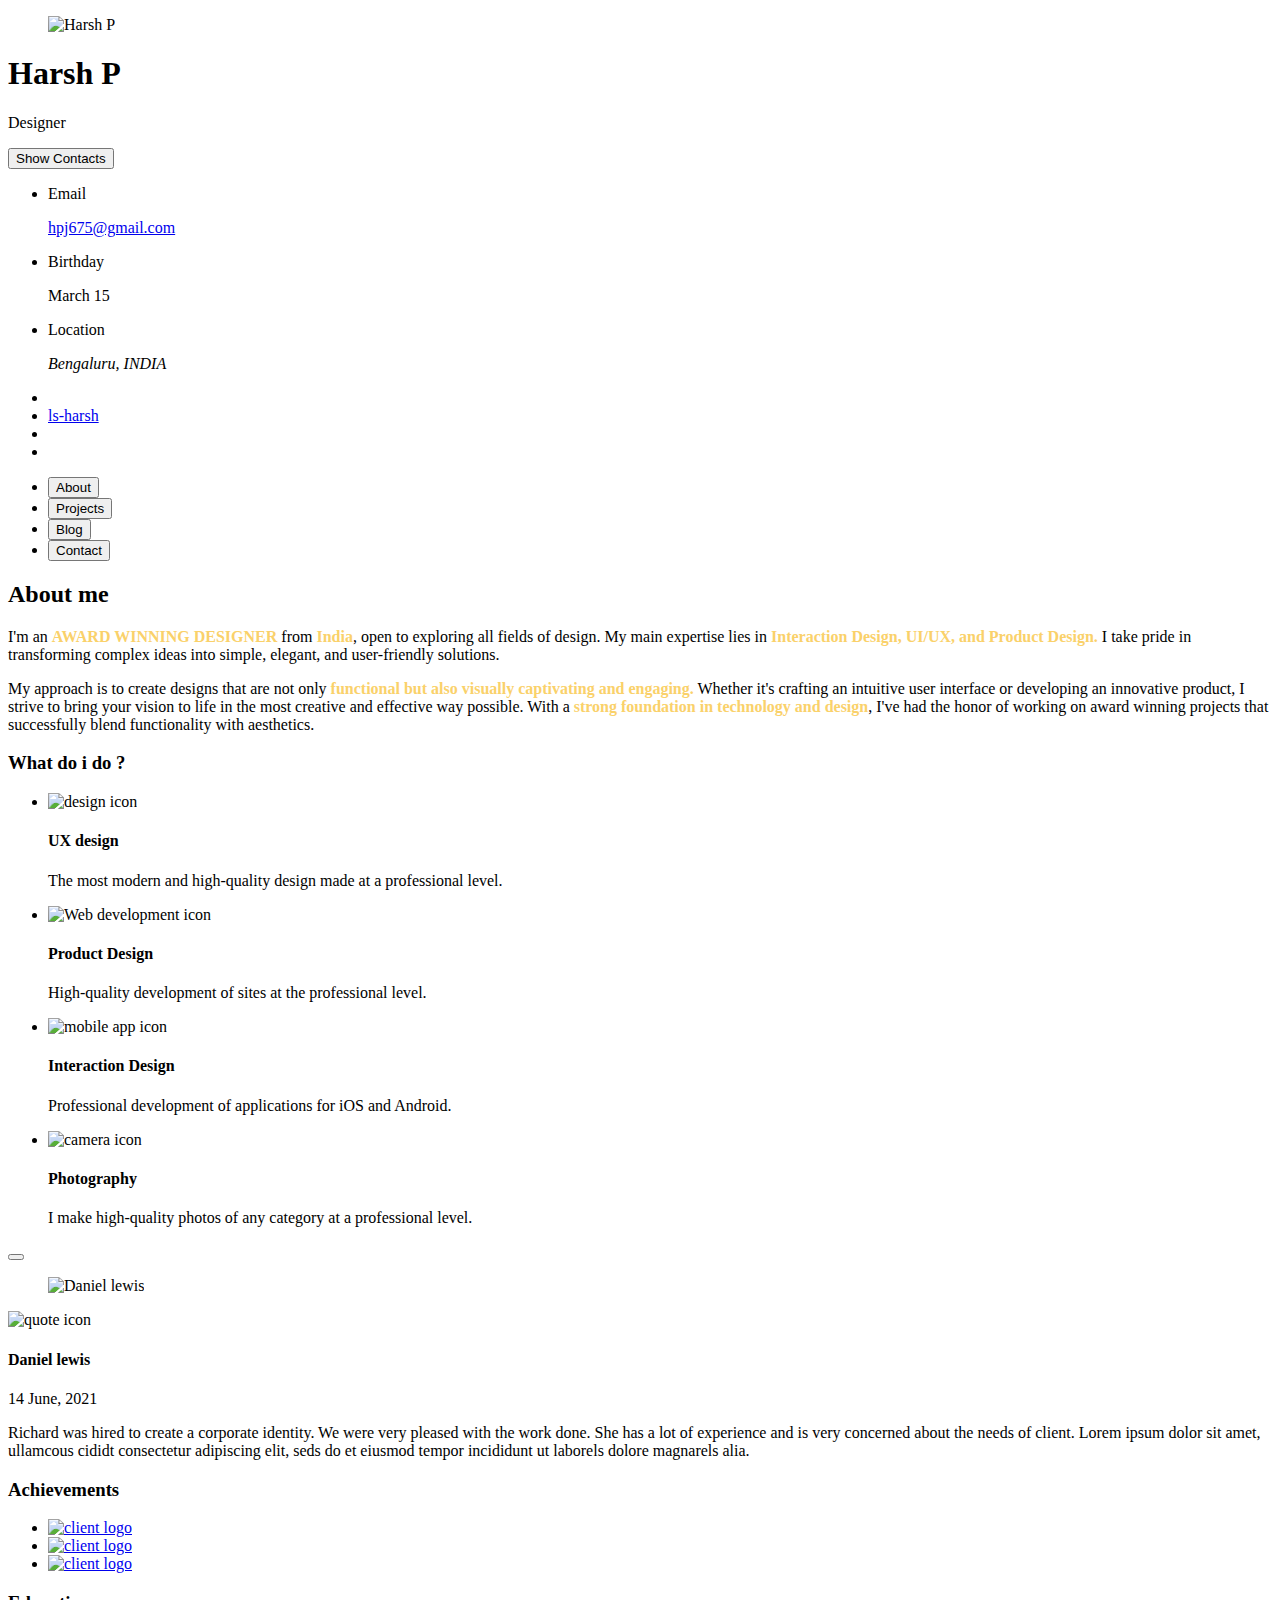
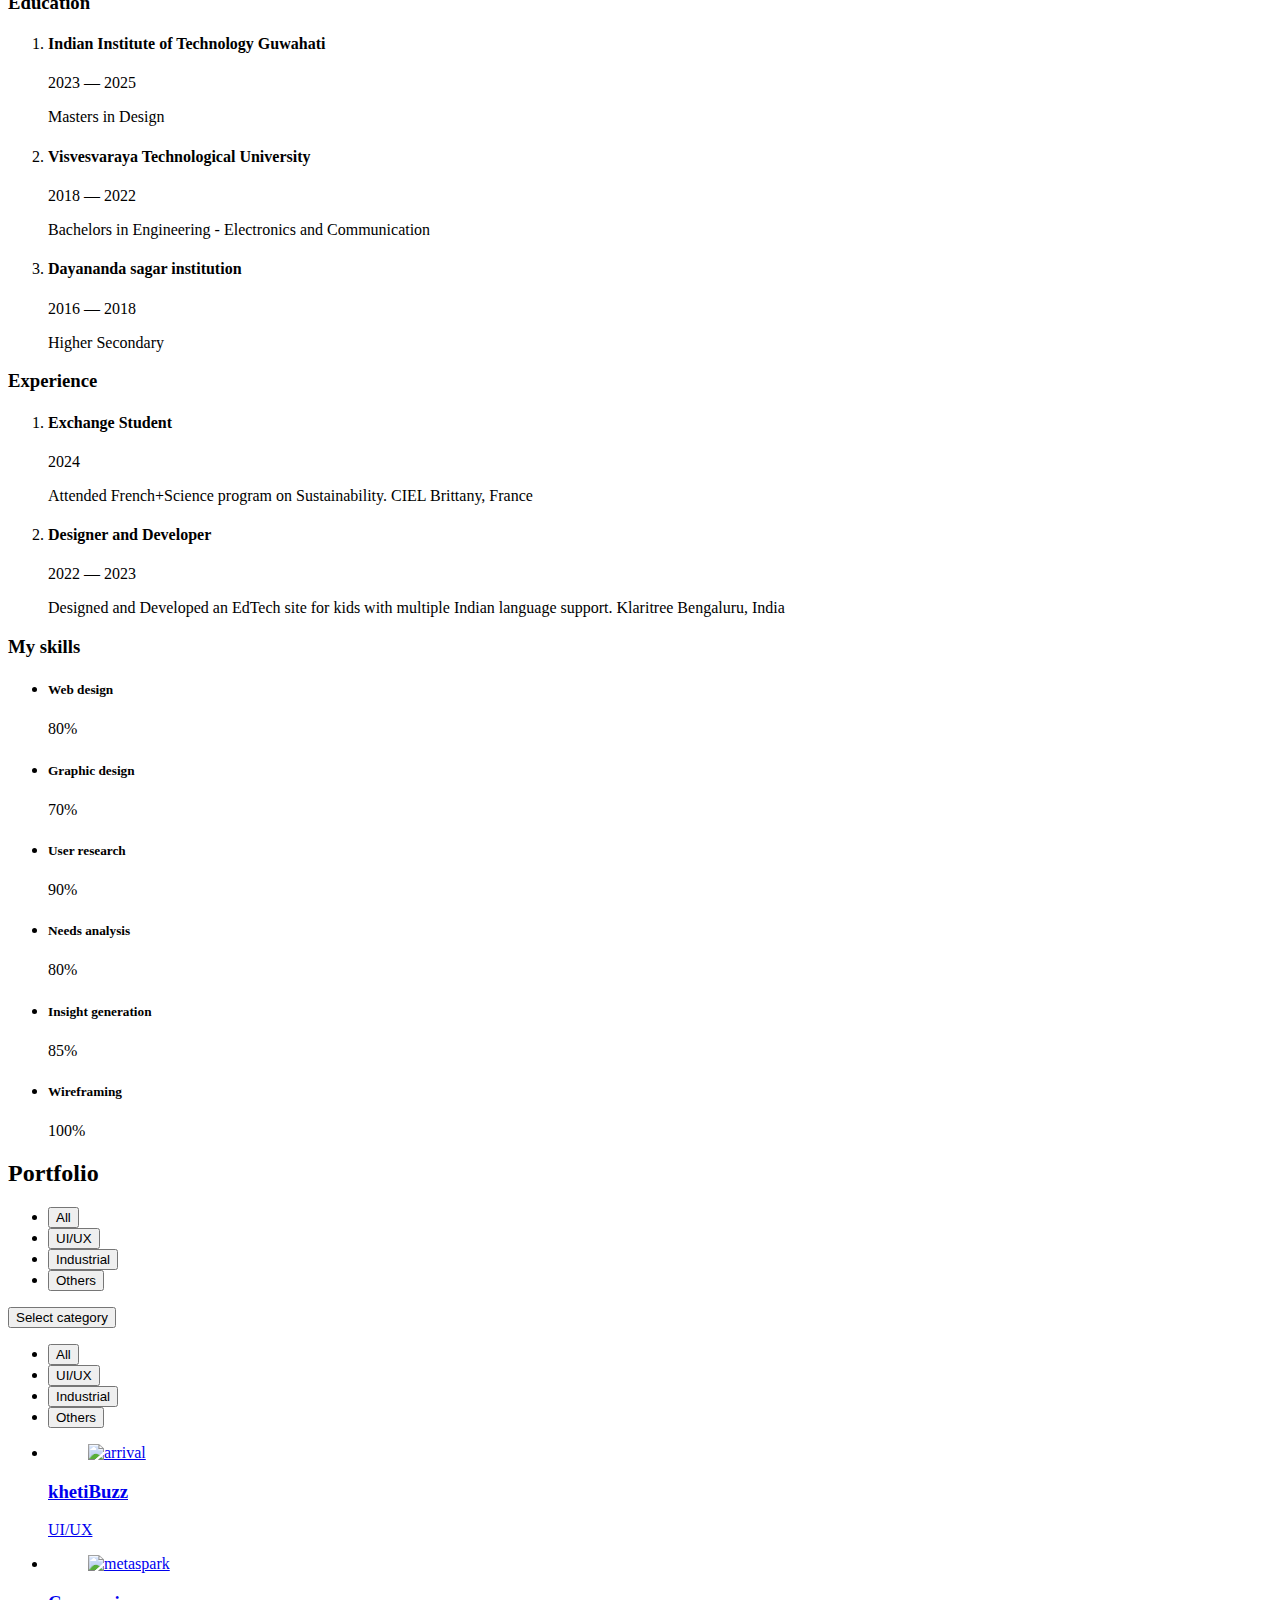
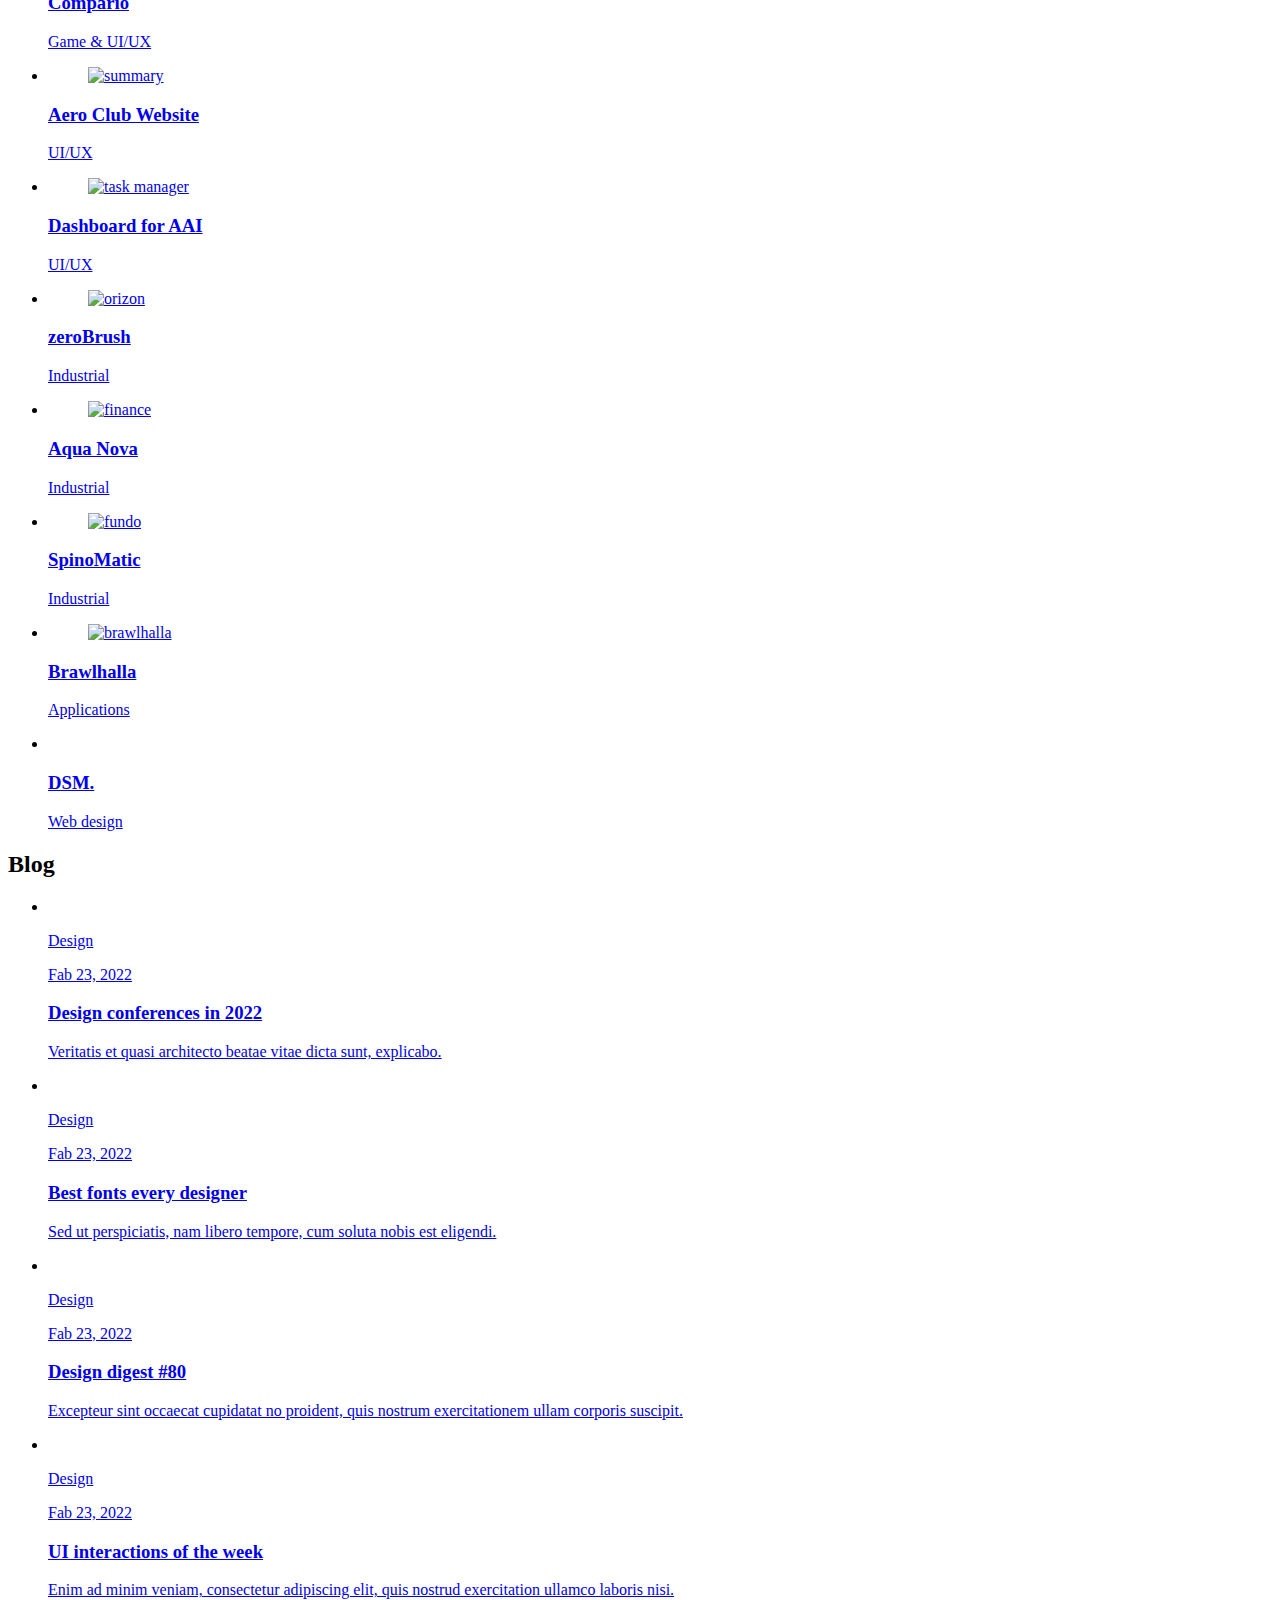
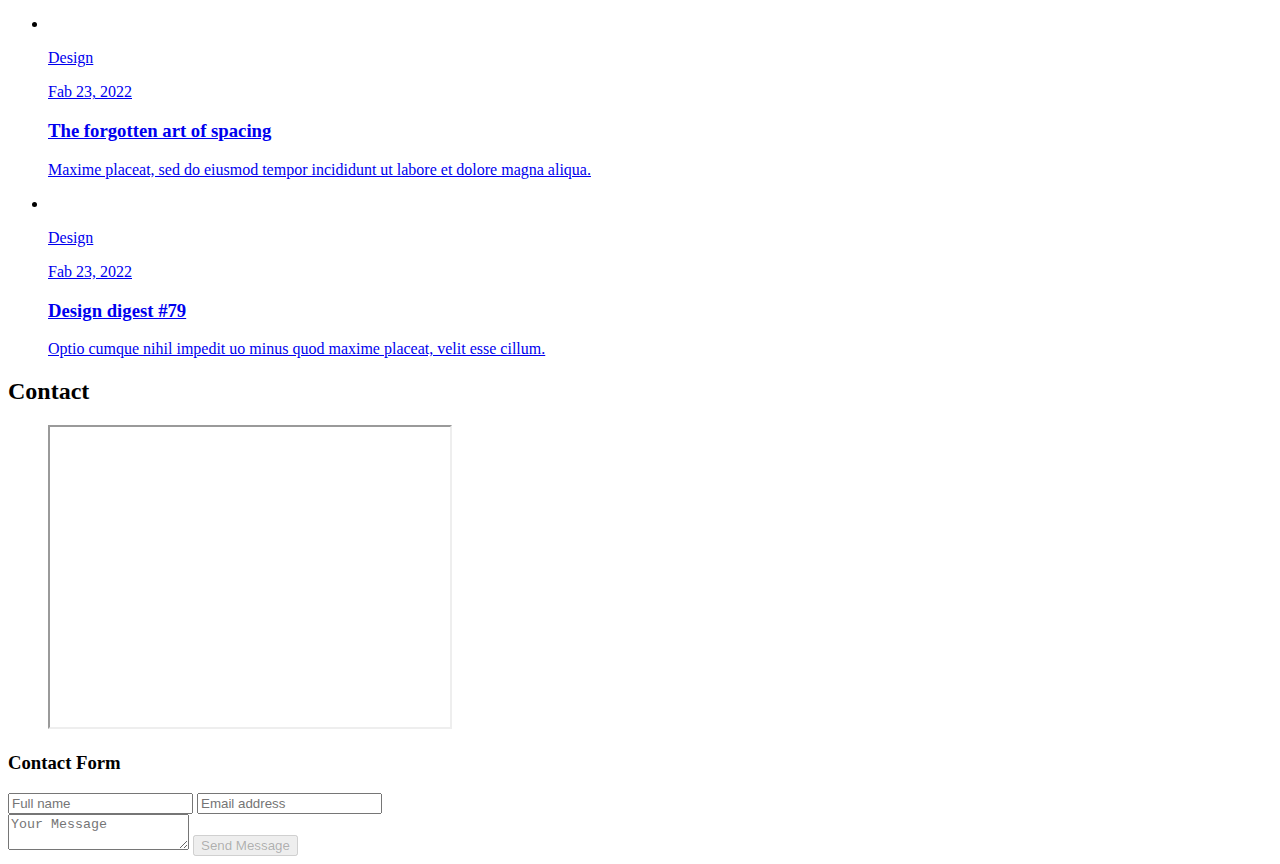
==== index.html @ 13c0cd12 "changes_in_skill" ====
<!DOCTYPE html>
<html lang="en">

<head>
  <meta charset="UTF-8">
  <meta http-equiv="X-UA-Compatible" content="IE=edge">
  <meta name="viewport" content="width=device-width, initial-scale=1.0">
  <title>Harsh's Portfolio</title>

  <!--
    - favicon
  -->
  <link rel="shortcut icon" href="/assets/images/logo.svg" type="image/x-icon">

  <!--
    - custom css link
  -->
  <link rel="stylesheet" href="./assets/css/style.css">

  <!--
    - google font link
  -->
  <link rel="preconnect" href="https://fonts.googleapis.com">
  <link rel="preconnect" href="https://fonts.gstatic.com" crossorigin>
  <link href="https://fonts.googleapis.com/css2?family=Poppins:wght@300;400;500;600&display=swap" rel="stylesheet">
</head>

<body>

  <!--
    - #MAIN
  -->

  <main>

    <!--
      - #SIDEBAR
    -->

    <aside class="sidebar" data-sidebar>

      <div class="sidebar-info">

        <figure class="avatar-box">
          <img src="./assets/images/profile.jpg" alt="Harsh P" width="80">
        </figure>

        <div class="info-content">
          <h1 class="name" title="Harsh P">Harsh P</h1>

          <p class="title">Designer</p>
        </div>

        <button class="info_more-btn" data-sidebar-btn>
          <span>Show Contacts</span>

          <ion-icon name="chevron-down"></ion-icon>
        </button>

      </div>

      <div class="sidebar-info_more">

        <div class="separator"></div>

        <ul class="contacts-list">

          <li class="contact-item">

            <div class="icon-box">
              <ion-icon name="mail-outline"></ion-icon>
            </div>

            <div class="contact-info">
              <p class="contact-title">Email</p>

              <a href="mailto:hpj675@gmail.com" class="contact-link">hpj675@gmail.com</a>
            </div>

          </li>

          <!-- <li class="contact-item">

            <div class="icon-box">
              <ion-icon name="phone-portrait-outline"></ion-icon>
            </div>

            <div class="contact-info">
              <p class="contact-title">Phone</p>

              <a href="tel:+919876543210" class="contact-link">+91 9876543210</a>
            </div>

          </li> -->

          <li class="contact-item">

            <div class="icon-box">
              <ion-icon name="calendar-outline"></ion-icon>
            </div>

            <div class="contact-info">
              <p class="contact-title">Birthday</p>

              <time datetime="03-15">March 15</time>
            </div>

          </li>

          <li class="contact-item">

            <div class="icon-box">
              <ion-icon name="location-outline"></ion-icon>
            </div>

            <div class="contact-info">
              <p class="contact-title">Location</p>

              <address>Bengaluru, INDIA</address>
            </div>

          </li>

        </ul>

        <div class="separator"></div>

        <ul class="social-list">
          
          <li class="social-item">
            <a href="https://www.instagram.com/harsh_chopdaa/" class="social-link">
              <ion-icon name="logo-instagram"></ion-icon>
            </a>
          </li>
          
          <li class="social-item">
            <a href="https://www.behance.net/ls-harsh" class="social-link">
              <ion-icon name="logo-behance">ls-harsh</ion-icon>
            </a>
          </li>

          <li class="social-item">
            <a href="https://www.github.com/dznbrewz" class="social-link">
              <ion-icon name="logo-github"></ion-icon>
            </a>
          </li>

          <li class="social-item">
            <a href="https://in.linkedin.com/in/ls-harsh" class="social-link">
              <ion-icon name="logo-linkedin"></ion-icon>
            </a>
          </li>


        </ul>

      </div>

    </aside>





    <!--
      - #main-content
    -->

    <div class="main-content">

      <!--
        - #NAVBAR
      -->

      <nav class="navbar">

        <ul class="navbar-list">

          <li class="navbar-item">
            <button class="navbar-link" data-nav-link>About</button>
          </li>

          <li class="navbar-item">
            <button class="navbar-link   active" data-nav-link>Projects</button>
          </li>

          <li class="navbar-item">
            <button class="navbar-link" data-nav-link>Blog</button>
          </li>

          <li class="navbar-item">
            <button class="navbar-link" data-nav-link>Contact</button>
          </li>

        </ul>

      </nav>





      <!--
        - #ABOUT
      -->

      <article class="about" data-page="about">

        <header>
          <h2 class="h2 article-title">About me</h2>
        </header>

        <section class="about-text">
          <p>
            I'm an <b style="color: #FAD16A;">AWARD WINNING DESIGNER</b> from <b style="color: #FAD16A;">India</b>, open to exploring all fields of design. 
            My main expertise lies in <b style="color: #FAD16A;"> Interaction Design, UI/UX, and Product Design.</b> 
            I take pride in transforming complex ideas into simple, elegant, and user-friendly solutions.
          </p>

          <p>
            My approach is to create designs that are not only <b style="color: #FAD16A;">functional but also visually captivating and engaging.</b>
            Whether it's crafting an intuitive user interface or developing an innovative product, 
            I strive to bring your vision to life in the most creative and effective way possible. 
            With a <b style="color: #FAD16A;">strong foundation in technology and design</b>, I've had the honor of working on award winning projects that successfully blend functionality with aesthetics.
          </p>
        </section>


        <!--
          - service
        -->

        <section class="service">

          <h3 class="h3 service-title">What do i do ?</h3>

          <ul class="service-list">

            <li class="service-item">

              <div class="service-icon-box">
                <img src="./assets/images/icon-design.svg
                " alt="design icon" width="40">
              </div>

              <div class="service-content-box">
                <h4 class="h4 service-item-title">UX design</h4>

                <p class="service-item-text">
                  The most modern and high-quality design made at a professional level.
                </p>
              </div>

            </li>

            <li class="service-item">

              <div class="service-icon-box">
                <img src="./assets/images/icon-dev.svg" alt="Web development icon" width="40">
              </div>

              <div class="service-content-box">
                <h4 class="h4 service-item-title">Product Design</h4>

                <p class="service-item-text">
                  High-quality development of sites at the professional level.
                </p>
              </div>

            </li>

            <li class="service-item">

              <div class="service-icon-box">
                <img src="./assets/images/icon-app.svg" alt="mobile app icon" width="40">
              </div>

              <div class="service-content-box">
                <h4 class="h4 service-item-title">Interaction Design</h4>

                <p class="service-item-text">
                  Professional development of applications for iOS and Android.
                </p>
              </div>

            </li>

            <li class="service-item">

              <div class="service-icon-box">
                <img src="./assets/images/icon-photo.svg" alt="camera icon" width="40">
              </div>

              <div class="service-content-box">
                <h4 class="h4 service-item-title">Photography</h4>

                <p class="service-item-text">
                  I make high-quality photos of any category at a professional level.
                </p>
              </div>

            </li>

          </ul>

        </section>


        <!--
          - testimonials modal
        -->

        <div class="modal-container" data-modal-container>

          <div class="overlay" data-overlay></div>

          <section class="testimonials-modal">

            <button class="modal-close-btn" data-modal-close-btn>
              <ion-icon name="close-outline"></ion-icon>
            </button>

            <div class="modal-img-wrapper">
              <figure class="modal-avatar-box">
                <img src="./assets/images/avatar-1.png" alt="Daniel lewis" width="80" data-modal-img>
              </figure>

              <img src="./assets/images/icon-quote.svg" alt="quote icon">
            </div>

            <div class="modal-content">

              <h4 class="h3 modal-title" data-modal-title>Daniel lewis</h4>

              <time datetime="2021-06-14">14 June, 2021</time>

              <div data-modal-text>
                <p>
                  Richard was hired to create a corporate identity. We were very pleased with the work done. She has a
                  lot of experience
                  and is very concerned about the needs of client. Lorem ipsum dolor sit amet, ullamcous cididt
                  consectetur adipiscing
                  elit, seds do et eiusmod tempor incididunt ut laborels dolore magnarels alia.
                </p>
              </div>

            </div>

          </section>

        </div>


        <!--
          - clients
        -->

        <section class="clients">

          <h3 class="h3 clients-title">Achievements</h3>

          <ul class="clients-list has-scrollbar">

            <li class="clients-item">
              <a href="https://ifdesign.com/en/if-design-student-award">
                <img src="./assets/images/if_award.png" alt="client logo">
              </a>
            </li>

            <li class="clients-item">
              <a href="https://www.jamesdysonaward.org/en-in/past-winners/">
                <img src="./assets/images/jda_award.png" alt="client logo">
              </a>
            </li>

            <li class="clients-item">
              <a href="https://www.sih.gov.in/">
                <img src="./assets/images/sih_2020.png" alt="client logo">
              </a>
            </li>

            <!-- <li class="clients-item">
              <a href="#">
                <img src="./assets/images/logo-4-color.png" alt="client logo">
              </a>
            </li>

            <li class="clients-item">
              <a href="#">
                <img src="./assets/images/logo-5-color.png" alt="client logo">
              </a>
            </li>

            <li class="clients-item">
              <a href="#">
                <img src="./assets/images/logo-6-color.png" alt="client logo">
              </a> -->
            </li>

          </ul>

          <section class="timeline">

            <div class="title-wrapper">
              <div class="icon-box">
                <ion-icon name="book-outline"></ion-icon>
              </div>
  
              <h3 class="h3">Education</h3>
            </div>
  
            <ol class="timeline-list">
  
              <li class="timeline-item">
  
                <h4 class="h4 timeline-item-title">Indian Institute of Technology Guwahati</h4>
  
                <span>2023 — 2025</span>
                
                <p class="timeline-text">
                  Masters in Design
                </p>
  
              </li>
  
              <li class="timeline-item">
  
                <h4 class="h4 timeline-item-title">Visvesvaraya Technological University</h4>
  
                <span>2018 — 2022</span>
  
                <p class="timeline-text">
                  Bachelors in Engineering - Electronics and Communication
                </p>
  
              </li>
  
              <li class="timeline-item">
  
                <h4 class="h4 timeline-item-title">Dayananda sagar institution</h4>
  
                <span>2016 — 2018</span>
  
                <p class="timeline-text">
                  Higher Secondary 
                </p>
  
              </li>
  
            </ol>
  
          </section>
  
          <section class="timeline">
  
            <div class="title-wrapper">
              <div class="icon-box">
                <ion-icon name="book-outline"></ion-icon>
              </div>
  
              <h3 class="h3">Experience</h3>
            </div>
  
            <ol class="timeline-list">
  
              <li class="timeline-item">
  
                <h4 class="h4 timeline-item-title">Exchange Student</h4>
  
                <span>2024</span>
  
                <p class="timeline-text">
                  Attended French+Science program on Sustainability. <span>CIEL Brittany, France </span>
                </p>
  
              </li>
  
              <li class="timeline-item">
  
                <h4 class="h4 timeline-item-title">Designer and Developer</h4>
  
                <span>2022 — 2023</span>
  
                <p class="timeline-text">
                  Designed and Developed an EdTech site for kids with multiple Indian language support.
                  <span>Klaritree Bengaluru, India</span>
                </p>
  
              </li>
  
              <!-- <li class="timeline-item">
  
                <h4 class="h4 timeline-item-title">Web designer</h4>
  
                <span>2010 — 2013</span>
  
                <p class="timeline-text">
                  Nemo enims ipsam voluptatem, blanditiis praesentium voluptum delenit atque corrupti, quos dolores et
                  quas molestias
                  exceptur.
                </p>
  
              </li> -->
  
            </ol>
  
          </section>
  
          <section class="skill">
  
            <h3 class="h3 skills-title">My skills</h3>
  
            <ul class="skills-list content-card">
  
              <li class="skills-item">
  
                <div class="title-wrapper">
                  <h5 class="h5">Web design</h5>
                  <data value="80">80%</data>
                </div>
  
                <div class="skill-progress-bg">
                  <div class="skill-progress-fill" style="width: 80%;"></div>
                </div>
  
              </li>
  
              <li class="skills-item">
  
                <div class="title-wrapper">
                  <h5 class="h5">Graphic design</h5>
                  <data value="70">70%</data>
                </div>
  
                <div class="skill-progress-bg">
                  <div class="skill-progress-fill" style="width: 70%;"></div>
                </div>
  
              </li>
  
              <li class="skills-item">
  
                <div class="title-wrapper">
                  <h5 class="h5">User research</h5>
                  <data value="90">90%</data>
                </div>
  
                <div class="skill-progress-bg">
                  <div class="skill-progress-fill" style="width: 90%;"></div>
                </div>
  
              </li>
  
              <li class="skills-item">
  
                <div class="title-wrapper">
                  <h5 class="h5">Needs analysis</h5>
                  <data value="50">80%</data>
                </div>
  
                <div class="skill-progress-bg">
                  <div class="skill-progress-fill" style="width: 80%;"></div>
                </div>
  
              </li>
              
              <li class="skills-item">
  
                <div class="title-wrapper">
                  <h5 class="h5">Insight generation</h5>
                  <data value="50">85%</data>
                </div>
  
                <div class="skill-progress-bg">
                  <div class="skill-progress-fill" style="width: 85%;"></div>
                </div>
  
              </li>

              <li class="skills-item">
  
                <div class="title-wrapper">
                  <h5 class="h5">Wireframing</h5>
                  <data value="50">100%</data>
                </div>
  
                <div class="skill-progress-bg">
                  <div class="skill-progress-fill" style="width: 100%;"></div>
                </div>
  
              </li>

            </ul>
  
          </section>

        </section>

      </article>

      <!--
        - #PORTFOLIO
      -->

      <article class="projects   active" data-page="projects">

        <header>
          <h2 class="h2 article-title">Portfolio</h2>
        </header>

        <section class="projects">

          <ul class="filter-list">

            <li class="filter-item">
              <button class="active" data-filter-btn>All</button>
            </li>

            <li class="filter-item">
              <button data-filter-btn>UI/UX</button>
            </li>

            <li class="filter-item">
              <button data-filter-btn>Industrial</button>
            </li>

            <li class="filter-item">
              <button data-filter-btn>Others</button>
            </li>

          </ul>

          <div class="filter-select-box">

            <button class="filter-select" data-select>

              <div class="select-value" data-selecct-value>Select category</div>

              <div class="select-icon">
                <ion-icon name="chevron-down"></ion-icon>
              </div>

            </button>

            <ul class="select-list">

              <li class="select-item">
                <button data-select-item>All</button>
              </li>

              <li class="select-item">
                <button data-select-item>UI/UX</button>
              </li>

              <li class="select-item">
                <button data-select-item>Industrial</button>
              </li>

              <li class="select-item">
                <button data-select-item>Others</button>
              </li>

            </ul>

          </div>

          <ul class="project-list">

            <li class="project-item  active" data-filter-item data-category="ui/ux">
              <a href="./kheti.html">

                <figure class="project-img">
                  <div class="project-item-icon-box">
                    <ion-icon name="eye-outline"></ion-icon>
                  </div>

                  <img src="./assets/images/project-9.png" alt="arrival" loading="lazy">
                </figure>

                <h3 class="project-title">khetiBuzz</h3>

                <p class="project-category">UI/UX</p>

              </a>
            </li>

            <li class="project-item  active" data-filter-item data-category="ui/ux">
              <a href="#">

                <figure class="project-img">
                  <div class="project-item-icon-box">
                    <ion-icon name="eye-outline"></ion-icon>
                  </div>

                  <img src="./assets/images/project-6.png" alt="metaspark" loading="lazy">
                </figure>

                <h3 class="project-title">Compario</h3>

                <p class="project-category">Game & UI/UX</p>

              </a>
            </li>

            <li class="project-item  active" data-filter-item data-category="ui/ux">
              <a href="./aero.html">

                <figure class="project-img">
                  <div class="project-item-icon-box">
                    <ion-icon name="eye-outline"></ion-icon>
                  </div>

                  <img src="./assets/images/project-7.png" alt="summary" loading="lazy">
                </figure>

                <h3 class="project-title">Aero Club Website</h3>

                <p class="project-category">UI/UX</p>

              </a>
            </li>

            <li class="project-item  active" data-filter-item data-category="ui/ux">
              <a href="./aai.html">

                <figure class="project-img">
                  <div class="project-item-icon-box">
                    <ion-icon name="eye-outline"></ion-icon>
                  </div>

                  <img src="./assets/images/project-8.jpg" alt="task manager" loading="lazy">
                </figure>

                <h3 class="project-title">Dashboard for AAI</h3>

                <p class="project-category">UI/UX</p>

              </a>
            </li>
            
            <li class="project-item  active" data-filter-item data-category="industrial">
              <a href="./project.html" target="_blank">

                <figure class="project-img">
                  <div class="project-item-icon-box">
                    <ion-icon name="eye-outline"></ion-icon>
                  </div>

                  <img src="./assets/images/project-2.png" alt="orizon" loading="lazy">
                </figure>

                <h3 class="project-title">zeroBrush</h3>

                <p class="project-category">Industrial</p>

              </a>
            </li> 
            
            <li class="project-item  active" data-filter-item data-category="industrial">
              <a href="./aqua.html" target="_blank">

                <figure class="project-img">
                  <div class="project-item-icon-box">
                    <ion-icon name="eye-outline"></ion-icon>
                  </div>

                  <img src="./assets/images/aqua_tn.png" alt="finance" loading="lazy">
                </figure>

                <h3 class="project-title">Aqua Nova</h3>

                <p class="project-category">Industrial</p>

              </a>
            </li>

            <li class="project-item  active" data-filter-item data-category="industrial">
              <a href="./project2.html">

                <figure class="project-img">
                  <div class="project-item-icon-box">
                    <ion-icon name="eye-outline"></ion-icon>
                  </div>

                  <img src="./assets/images/project-3.jpg" alt="fundo" loading="lazy">
                </figure>

                <h3 class="project-title">SpinoMatic</h3>

                <p class="project-category">Industrial</p>

              </a>
            </li>

            <li class="project-item  active" data-filter-item data-category="industrial">
              <a href="#">

                <figure class="project-img">
                  <div class="project-item-icon-box">
                    <ion-icon name="eye-outline"></ion-icon>
                  </div>

                  <img src="./assets/images/project-4.png" alt="brawlhalla" loading="lazy">
                </figure>

                <h3 class="project-title">Brawlhalla</h3>

                <p class="project-category">Applications</p>

              </a>
            </li>

            <li class="project-item  active" data-filter-item data-category="others">
              <a href="#">

                <figure class="project-img">
                  <div class="project-item-icon-box">
                    <ion-icon name="eye-outline"></ion-icon>
                  </div>

                  <img src="./assets/images/project-5.png" alt="dsm." loading="lazy">
                </figure>

                <h3 class="project-title">DSM.</h3>

                <p class="project-category">Web design</p>

              </a>
            </li>
          </ul>

        </section>

      </article>





      <!--
        - #BLOG
      -->

      <article class="blog" data-page="blog">

        <header>
          <h2 class="h2 article-title">Blog</h2>
        </header>

        <section class="blog-posts">

          <ul class="blog-posts-list">

            <li class="blog-post-item">
              <a href="#">

                <figure class="blog-banner-box">
                  <img src="./assets/images/blog-1.jpg" alt="Design conferences in 2022" loading="lazy">
                </figure>

                <div class="blog-content">

                  <div class="blog-meta">
                    <p class="blog-category">Design</p>

                    <span class="dot"></span>

                    <time datetime="2022-02-23">Fab 23, 2022</time>
                  </div>

                  <h3 class="h3 blog-item-title">Design conferences in 2022</h3>

                  <p class="blog-text">
                    Veritatis et quasi architecto beatae vitae dicta sunt, explicabo.
                  </p>

                </div>

              </a>
            </li>

            <li class="blog-post-item">
              <a href="#">

                <figure class="blog-banner-box">
                  <img src="./assets/images/blog-2.jpg" alt="Best fonts every designer" loading="lazy">
                </figure>

                <div class="blog-content">

                  <div class="blog-meta">
                    <p class="blog-category">Design</p>

                    <span class="dot"></span>

                    <time datetime="2022-02-23">Fab 23, 2022</time>
                  </div>

                  <h3 class="h3 blog-item-title">Best fonts every designer</h3>

                  <p class="blog-text">
                    Sed ut perspiciatis, nam libero tempore, cum soluta nobis est eligendi.
                  </p>

                </div>

              </a>
            </li>

            <li class="blog-post-item">
              <a href="#">

                <figure class="blog-banner-box">
                  <img src="./assets/images/blog-3.jpg" alt="Design digest #80" loading="lazy">
                </figure>

                <div class="blog-content">

                  <div class="blog-meta">
                    <p class="blog-category">Design</p>

                    <span class="dot"></span>

                    <time datetime="2022-02-23">Fab 23, 2022</time>
                  </div>

                  <h3 class="h3 blog-item-title">Design digest #80</h3>

                  <p class="blog-text">
                    Excepteur sint occaecat cupidatat no proident, quis nostrum exercitationem ullam corporis suscipit.
                  </p>

                </div>

              </a>
            </li>

            <li class="blog-post-item">
              <a href="#">

                <figure class="blog-banner-box">
                  <img src="./assets/images/blog-4.jpg" alt="UI interactions of the week" loading="lazy">
                </figure>

                <div class="blog-content">

                  <div class="blog-meta">
                    <p class="blog-category">Design</p>

                    <span class="dot"></span>

                    <time datetime="2022-02-23">Fab 23, 2022</time>
                  </div>

                  <h3 class="h3 blog-item-title">UI interactions of the week</h3>

                  <p class="blog-text">
                    Enim ad minim veniam, consectetur adipiscing elit, quis nostrud exercitation ullamco laboris nisi.
                  </p>

                </div>

              </a>
            </li>

            <li class="blog-post-item">
              <a href="#">

                <figure class="blog-banner-box">
                  <img src="./assets/images/blog-5.jpg" alt="The forgotten art of spacing" loading="lazy">
                </figure>

                <div class="blog-content">

                  <div class="blog-meta">
                    <p class="blog-category">Design</p>

                    <span class="dot"></span>

                    <time datetime="2022-02-23">Fab 23, 2022</time>
                  </div>

                  <h3 class="h3 blog-item-title">The forgotten art of spacing</h3>

                  <p class="blog-text">
                    Maxime placeat, sed do eiusmod tempor incididunt ut labore et dolore magna aliqua.
                  </p>

                </div>

              </a>
            </li>

            <li class="blog-post-item">
              <a href="#">

                <figure class="blog-banner-box">
                  <img src="./assets/images/blog-6.jpg" alt="Design digest #79" loading="lazy">
                </figure>

                <div class="blog-content">

                  <div class="blog-meta">
                    <p class="blog-category">Design</p>

                    <span class="dot"></span>

                    <time datetime="2022-02-23">Fab 23, 2022</time>
                  </div>

                  <h3 class="h3 blog-item-title">Design digest #79</h3>

                  <p class="blog-text">
                    Optio cumque nihil impedit uo minus quod maxime placeat, velit esse cillum.
                  </p>

                </div>

              </a>
            </li>

          </ul>

        </section>

      </article>





      <!--
        - #CONTACT
      -->

      <article class="contact" data-page="contact">

        <header>
          <h2 class="h2 article-title">Contact</h2>
        </header>

        <section class="mapbox" data-mapbox>
          <figure>
            <iframe
              src="https://www.google.com/maps/embed?pb=!1m18!1m12!1m3!1d28639.967913819855!2d91.67563723274202!3d26.196808746886852!2m3!1f0!2f0!3f0!3m2!1i1024!2i768!4f13.1!3m3!1m2!1s0x375a5aea122132c3%3A0x44767bb468a831d1!2sIIT%20Guwahati%2C%20Guwahati%2C%20Assam%2C%20India!5e0!3m2!1sen!2sbd!4v1723290796372!5m2!1sen!2sbd"
              width="400" height="300" loading="lazy"></iframe>
          </figure>
        </section>

        <section class="contact-form">

          <h3 class="h3 form-title">Contact Form</h3>

          <form id="contact-form"method="POST" action="https://script.google.com/macros/s/AKfycby8ftHzwaWmrkl5FjxBk6oxUIQbuzqxa9wwl2yLtrpJTu9vkf8wcETkCFls4x-RQBw_kQ/exec" class="form" data-form>

            <div class="input-wrapper">
              <input type="text" name="fullname" class="form-input" placeholder="Full name" required data-form-input>

              <input type="email" name="email" class="form-input" placeholder="Email address" required data-form-input>
            </div>

            <textarea name="message" class="form-input" placeholder="Your Message" required data-form-input></textarea>

            <button class="form-btn" type="submit" disabled data-form-btn>
              <ion-icon name="paper-plane"></ion-icon>
              <span>Send Message</span>
            </button>

          </form>

        </section>

      </article>

    </div>

  </main>






  <!--
    - custom js link
  -->
  <script src="./assets/js/script.js"></script>

  <!--
    - ionicon link
  -->
  <script type="module" src="https://unpkg.com/ionicons@5.5.2/dist/ionicons/ionicons.esm.js"></script>
  <script nomodule src="https://unpkg.com/ionicons@5.5.2/dist/ionicons/ionicons.js"></script>

</body>

</html>
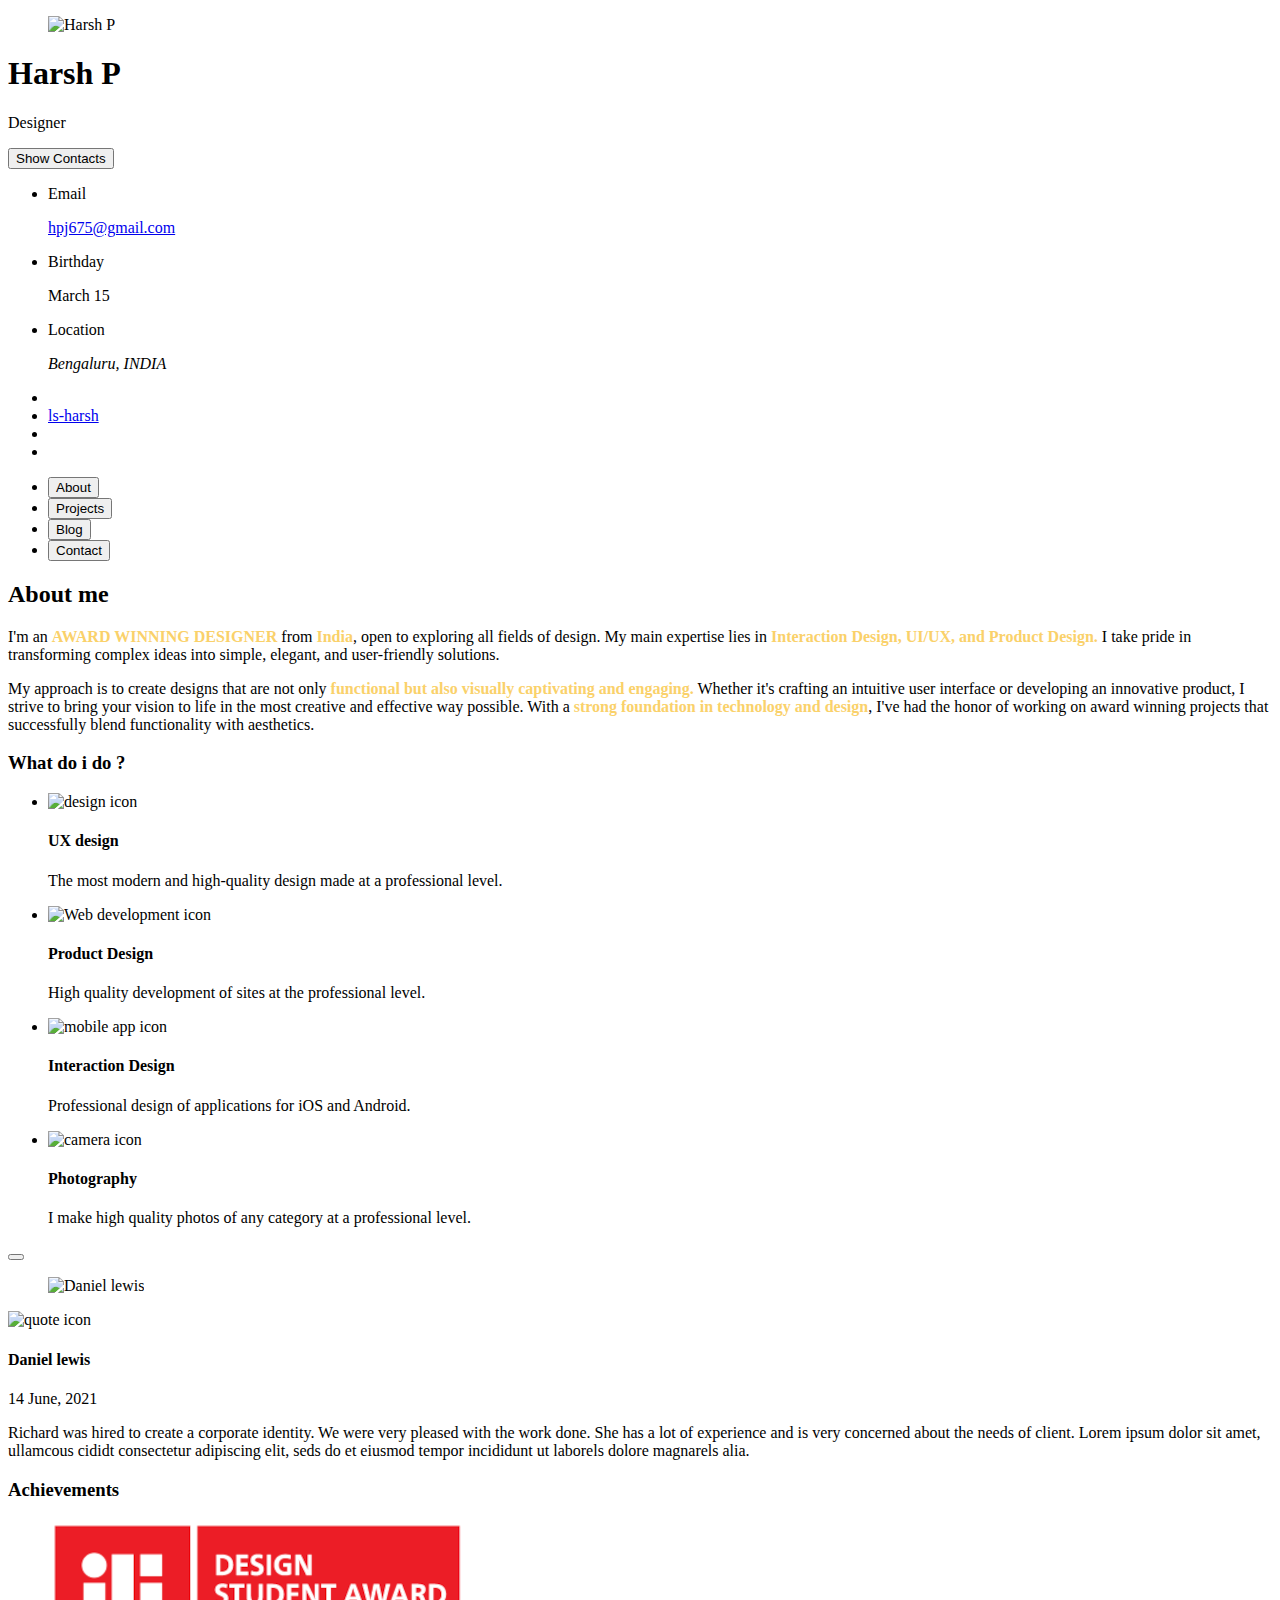
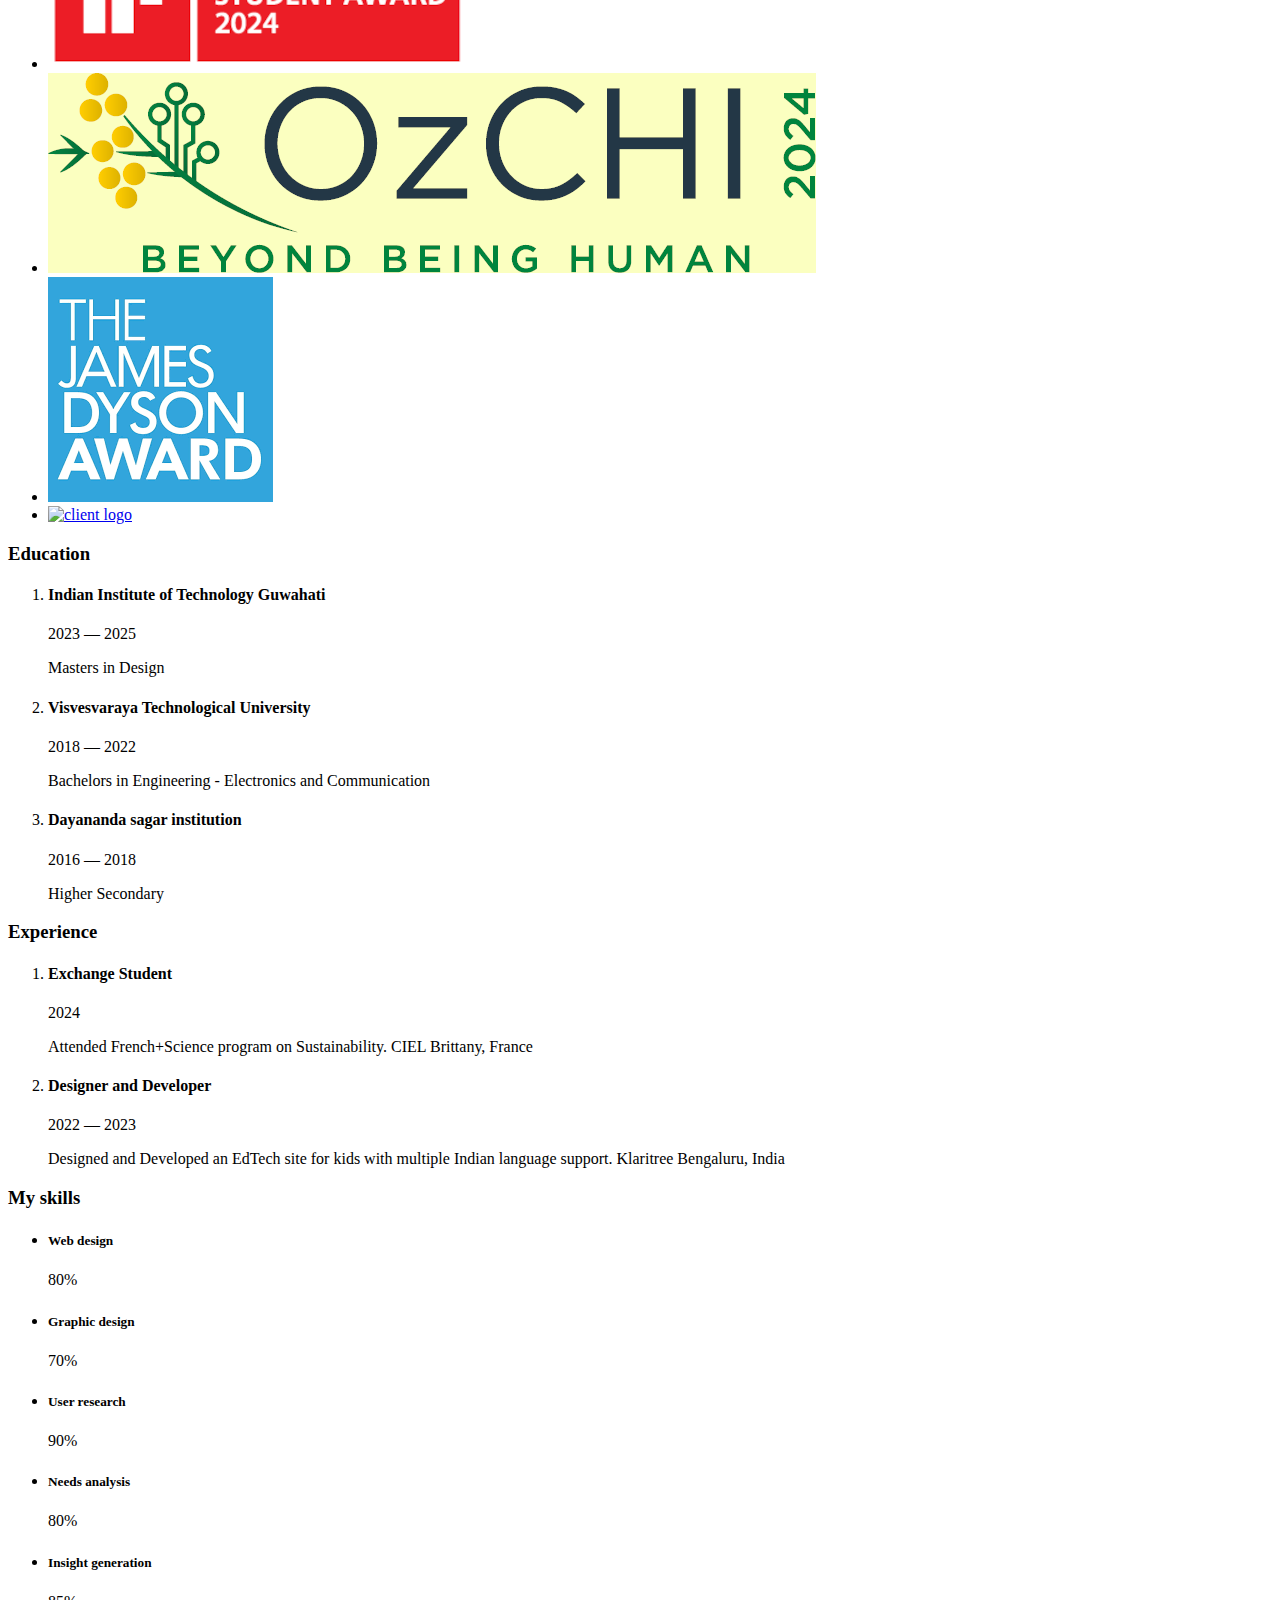
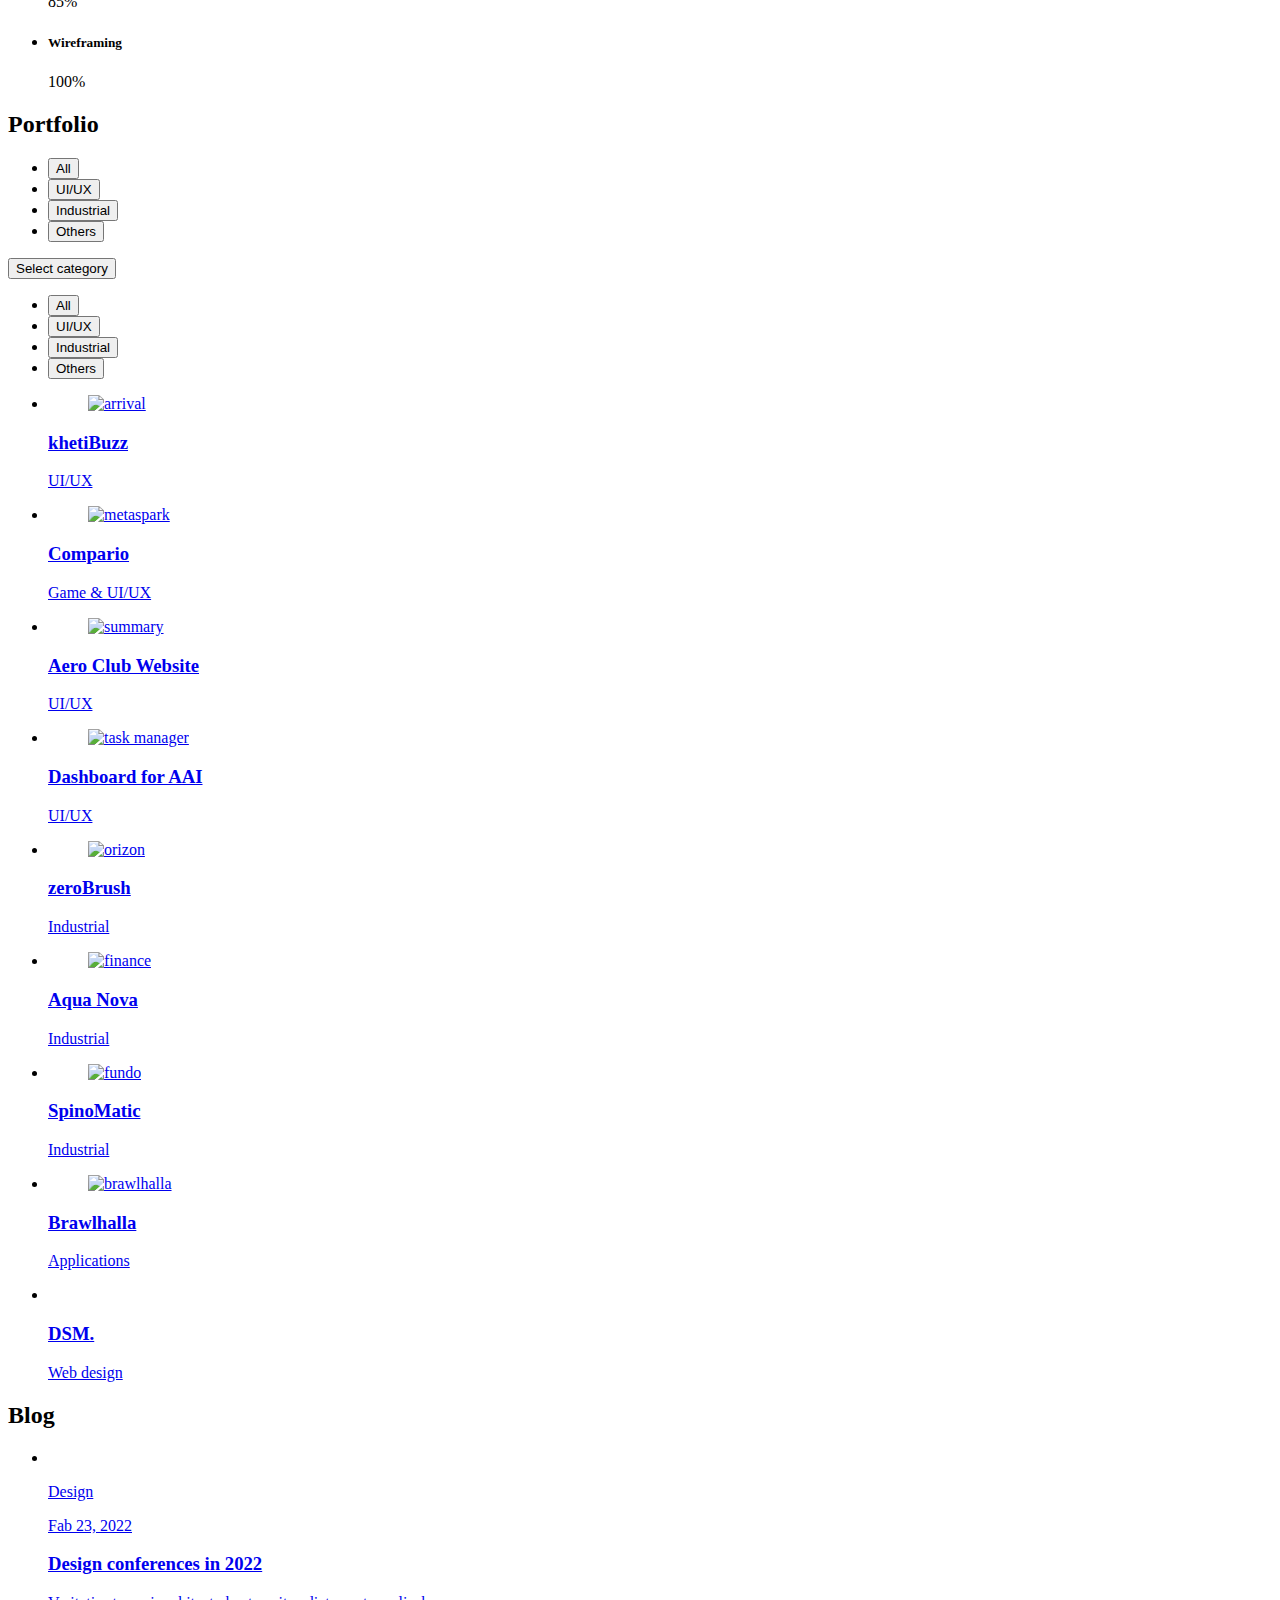
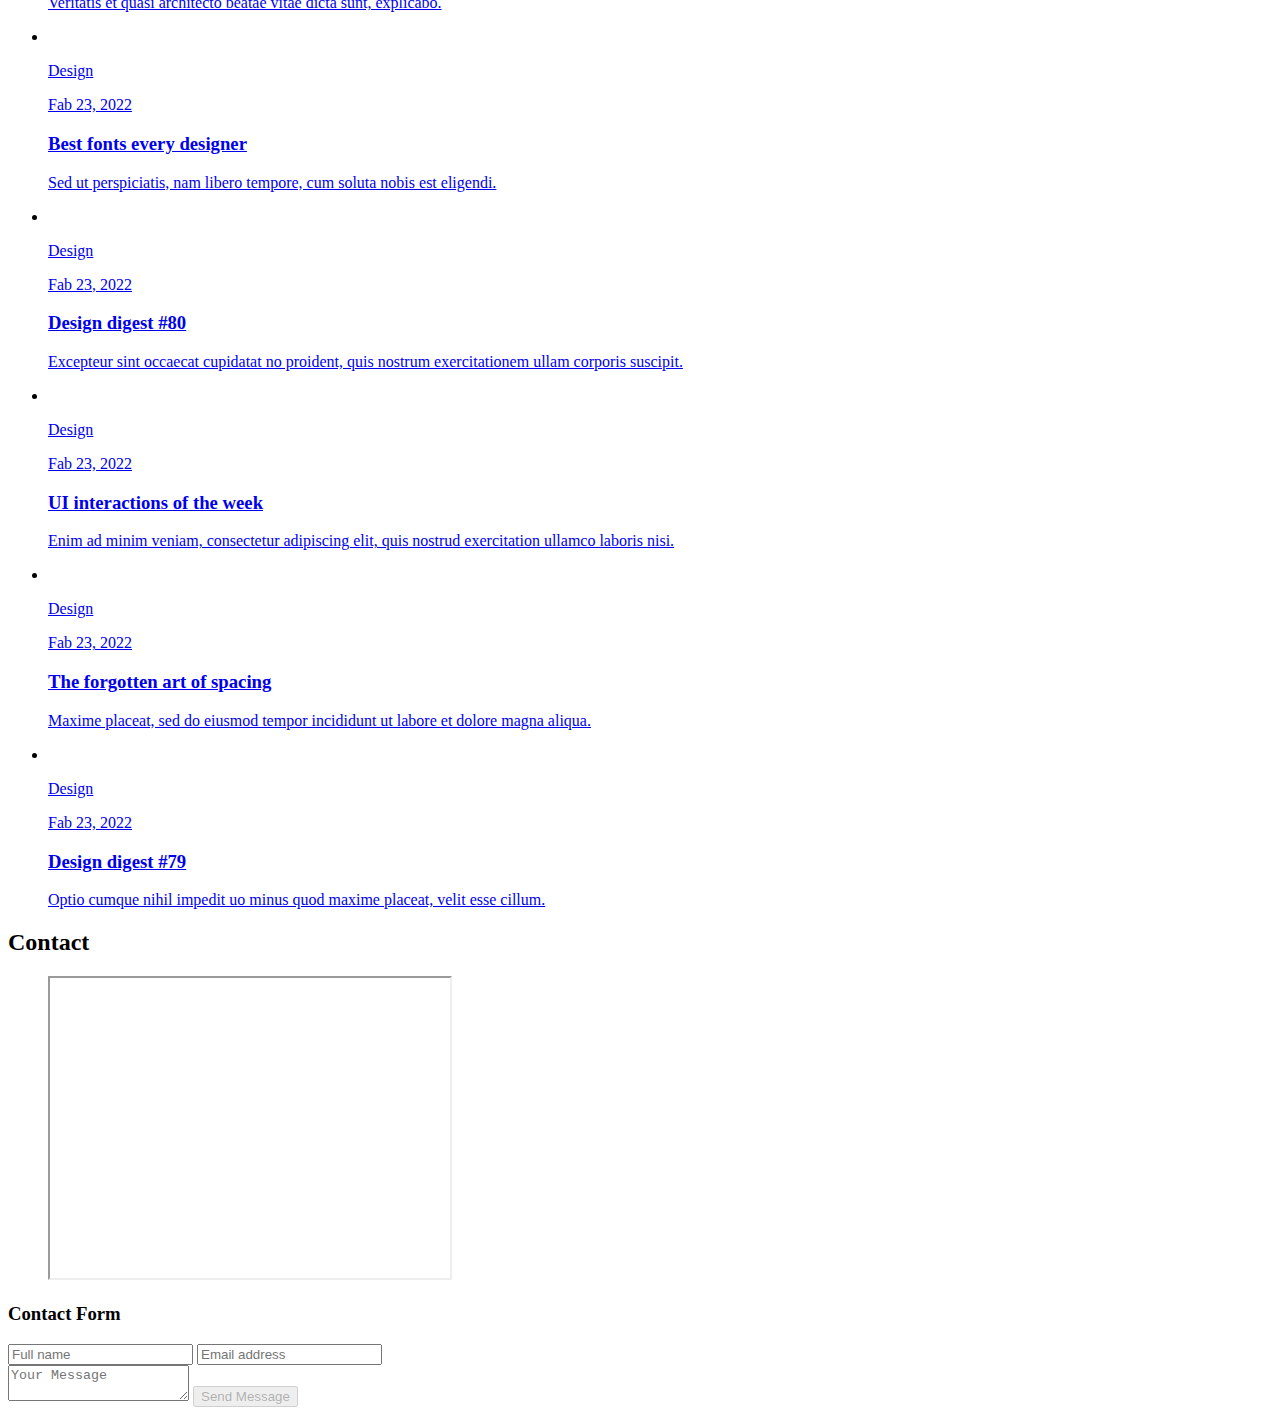
==== commit 482eddd8: "adding ozchi" ====
--- a/index.html
+++ b/index.html
@@ -263,7 +263,7 @@
                 <h4 class="h4 service-item-title">Product Design</h4>
 
                 <p class="service-item-text">
-                  High-quality development of sites at the professional level.
+                  High quality development of sites at the professional level.
                 </p>
               </div>
 
@@ -279,7 +279,7 @@
                 <h4 class="h4 service-item-title">Interaction Design</h4>
 
                 <p class="service-item-text">
-                  Professional development of applications for iOS and Android.
+                  Professional design of applications for iOS and Android.
                 </p>
               </div>
 
@@ -295,7 +295,7 @@
                 <h4 class="h4 service-item-title">Photography</h4>
 
                 <p class="service-item-text">
-                  I make high-quality photos of any category at a professional level.
+                  I make high quality photos of any category at a professional level.
                 </p>
               </div>
 
@@ -368,6 +368,12 @@
             </li>
 
             <li class="clients-item">
+              <a href="https://www.ozchi.org/2024/sdc.html">
+                <img src="./assets/images/ozchi.png" alt="client logo">
+              </a>
+            </li>
+
+            <li class="clients-item">
               <a href="https://www.jamesdysonaward.org/en-in/past-winners/">
                 <img src="./assets/images/jda_award.png" alt="client logo">
               </a>
@@ -379,13 +385,8 @@
               </a>
             </li>
 
+
             <!-- <li class="clients-item">
-              <a href="#">
-                <img src="./assets/images/logo-4-color.png" alt="client logo">
-              </a>
-            </li>
-
-            <li class="clients-item">
               <a href="#">
                 <img src="./assets/images/logo-5-color.png" alt="client logo">
               </a>
@@ -394,8 +395,8 @@
             <li class="clients-item">
               <a href="#">
                 <img src="./assets/images/logo-6-color.png" alt="client logo">
-              </a> -->
-            </li>
+              </a>
+            </li> -->
 
           </ul>
 
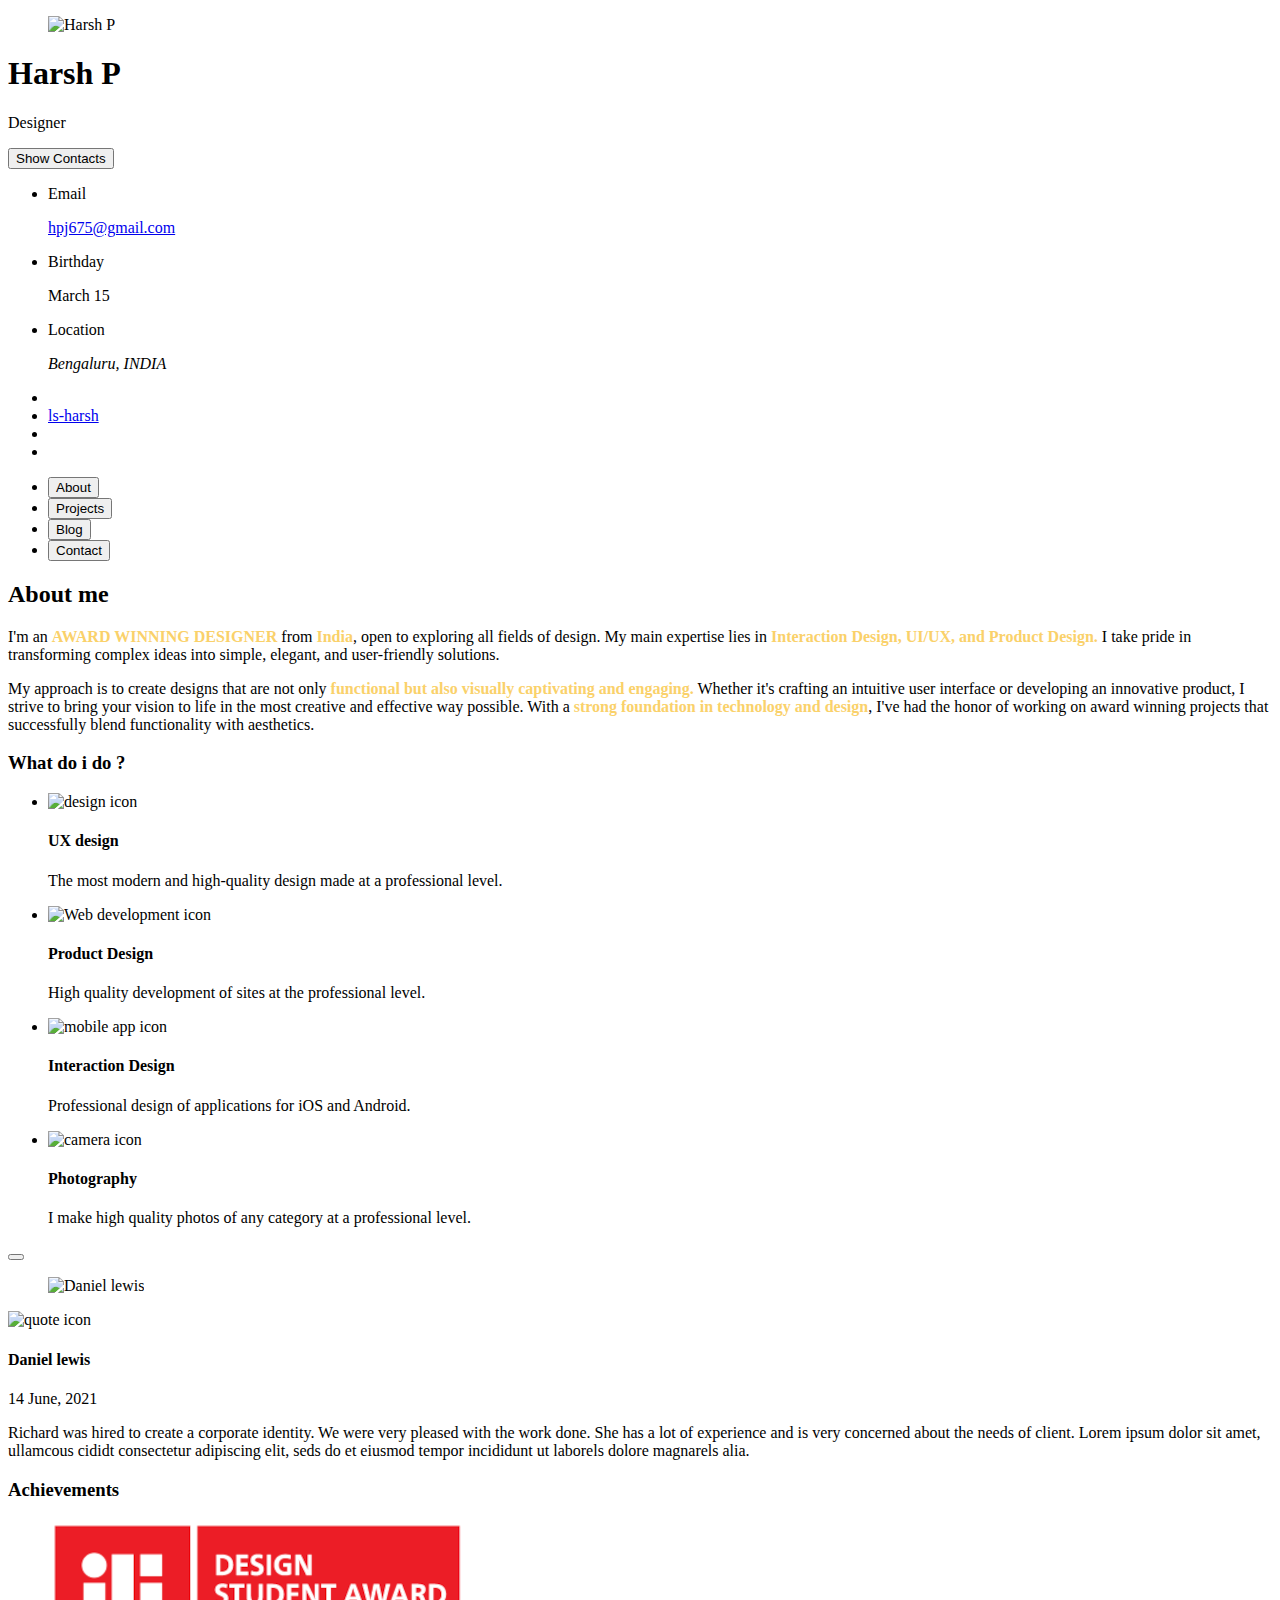
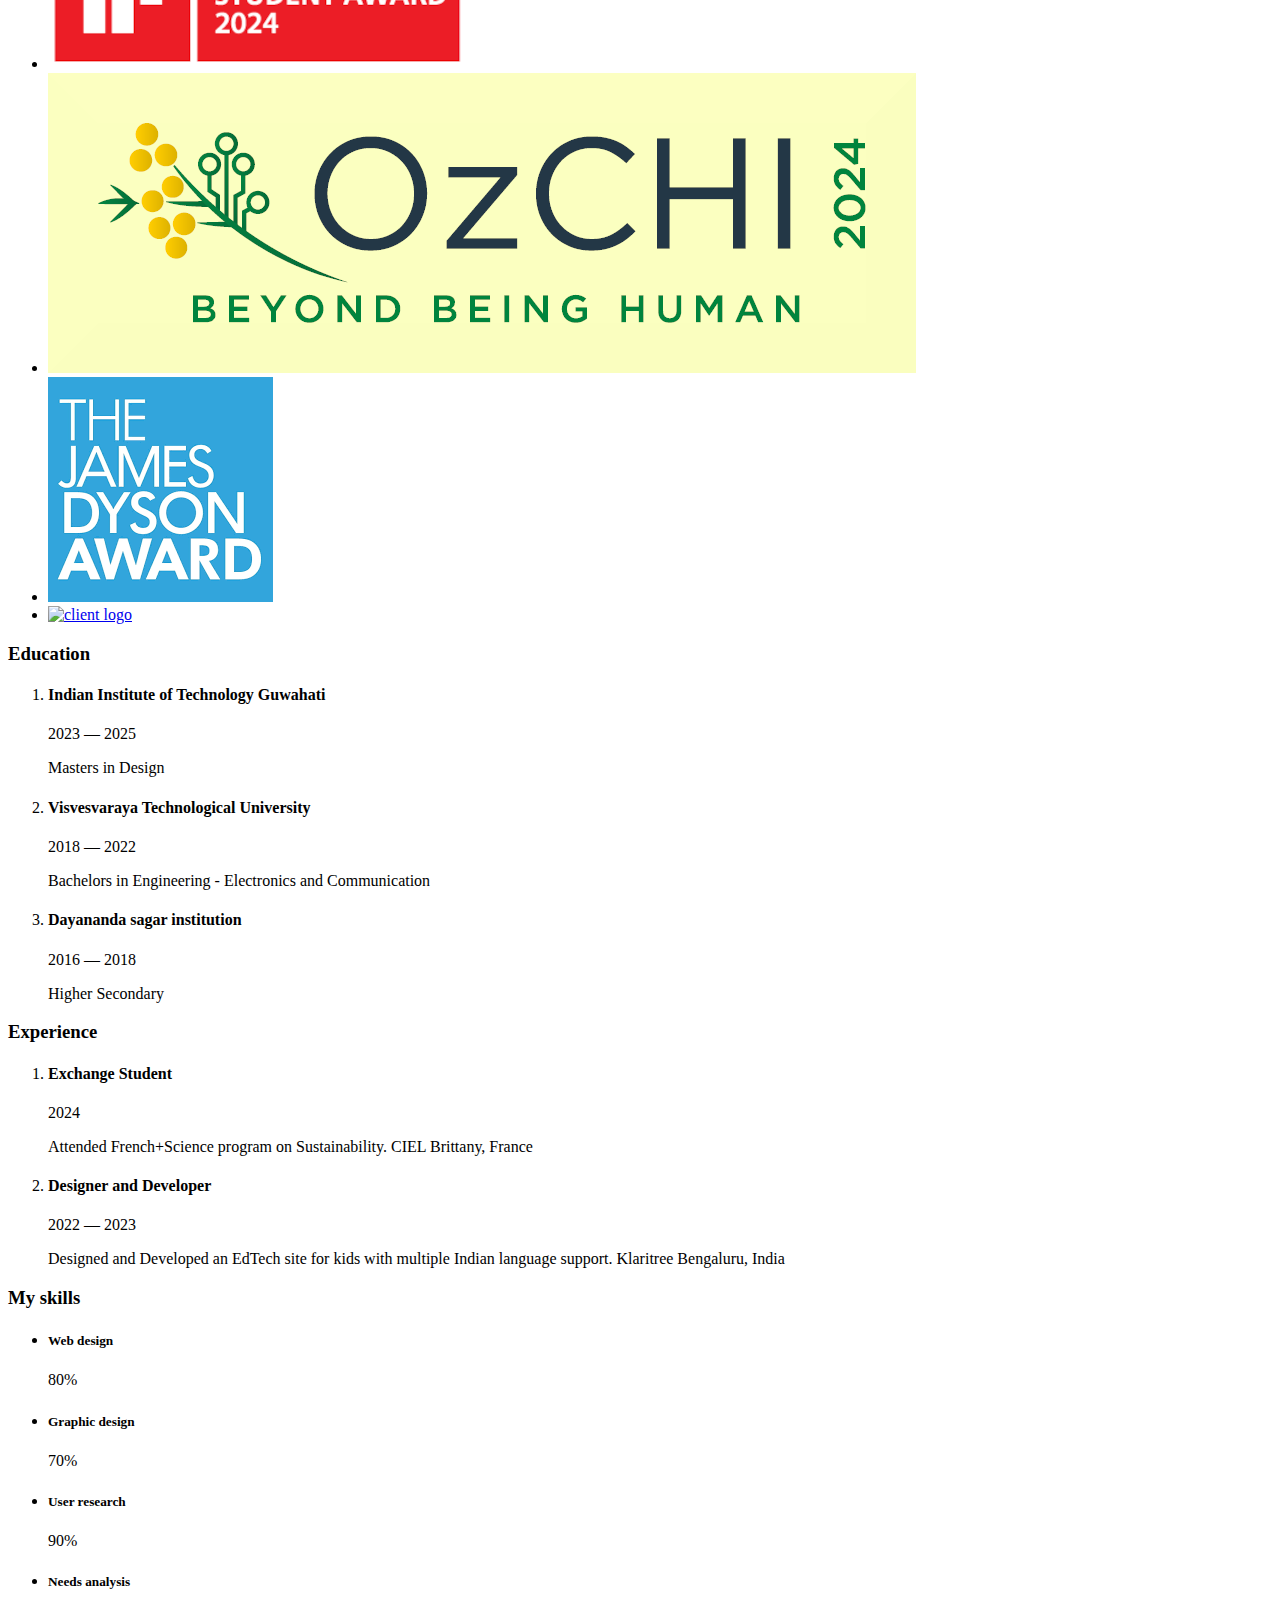
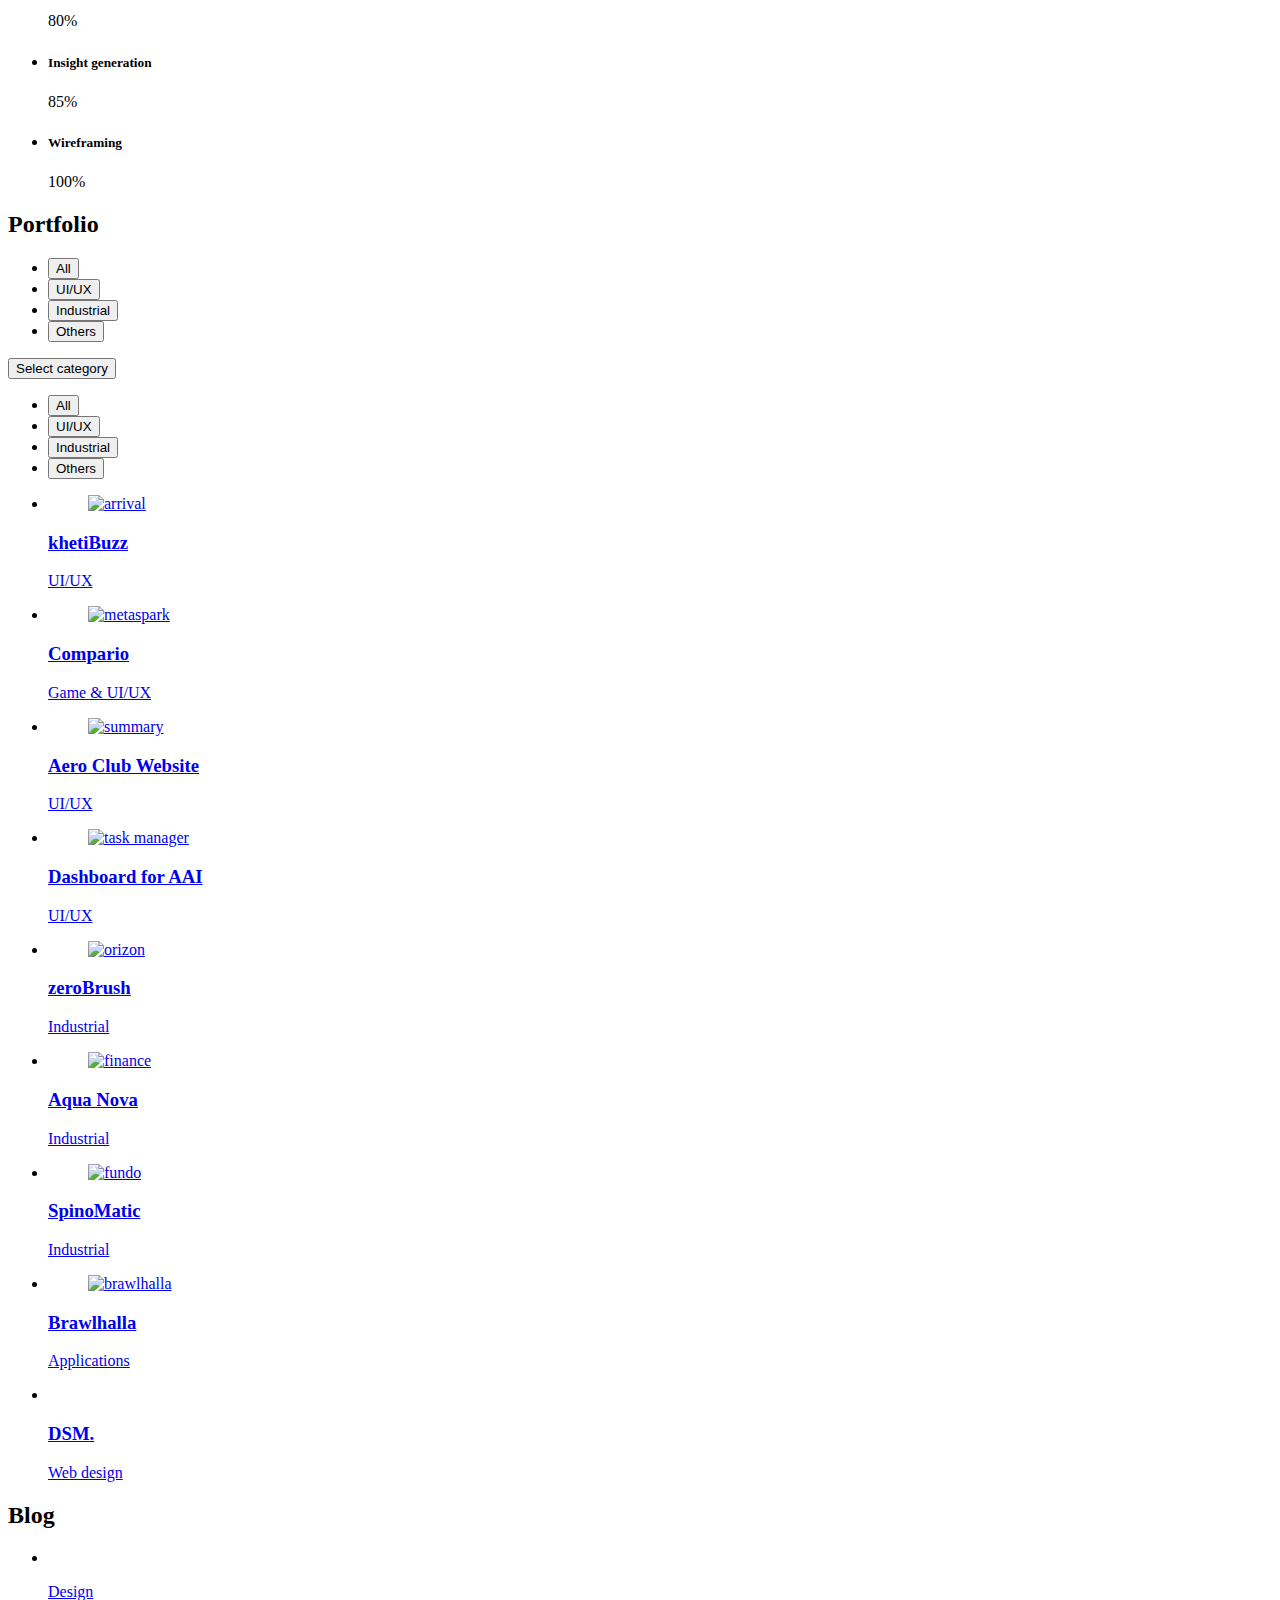
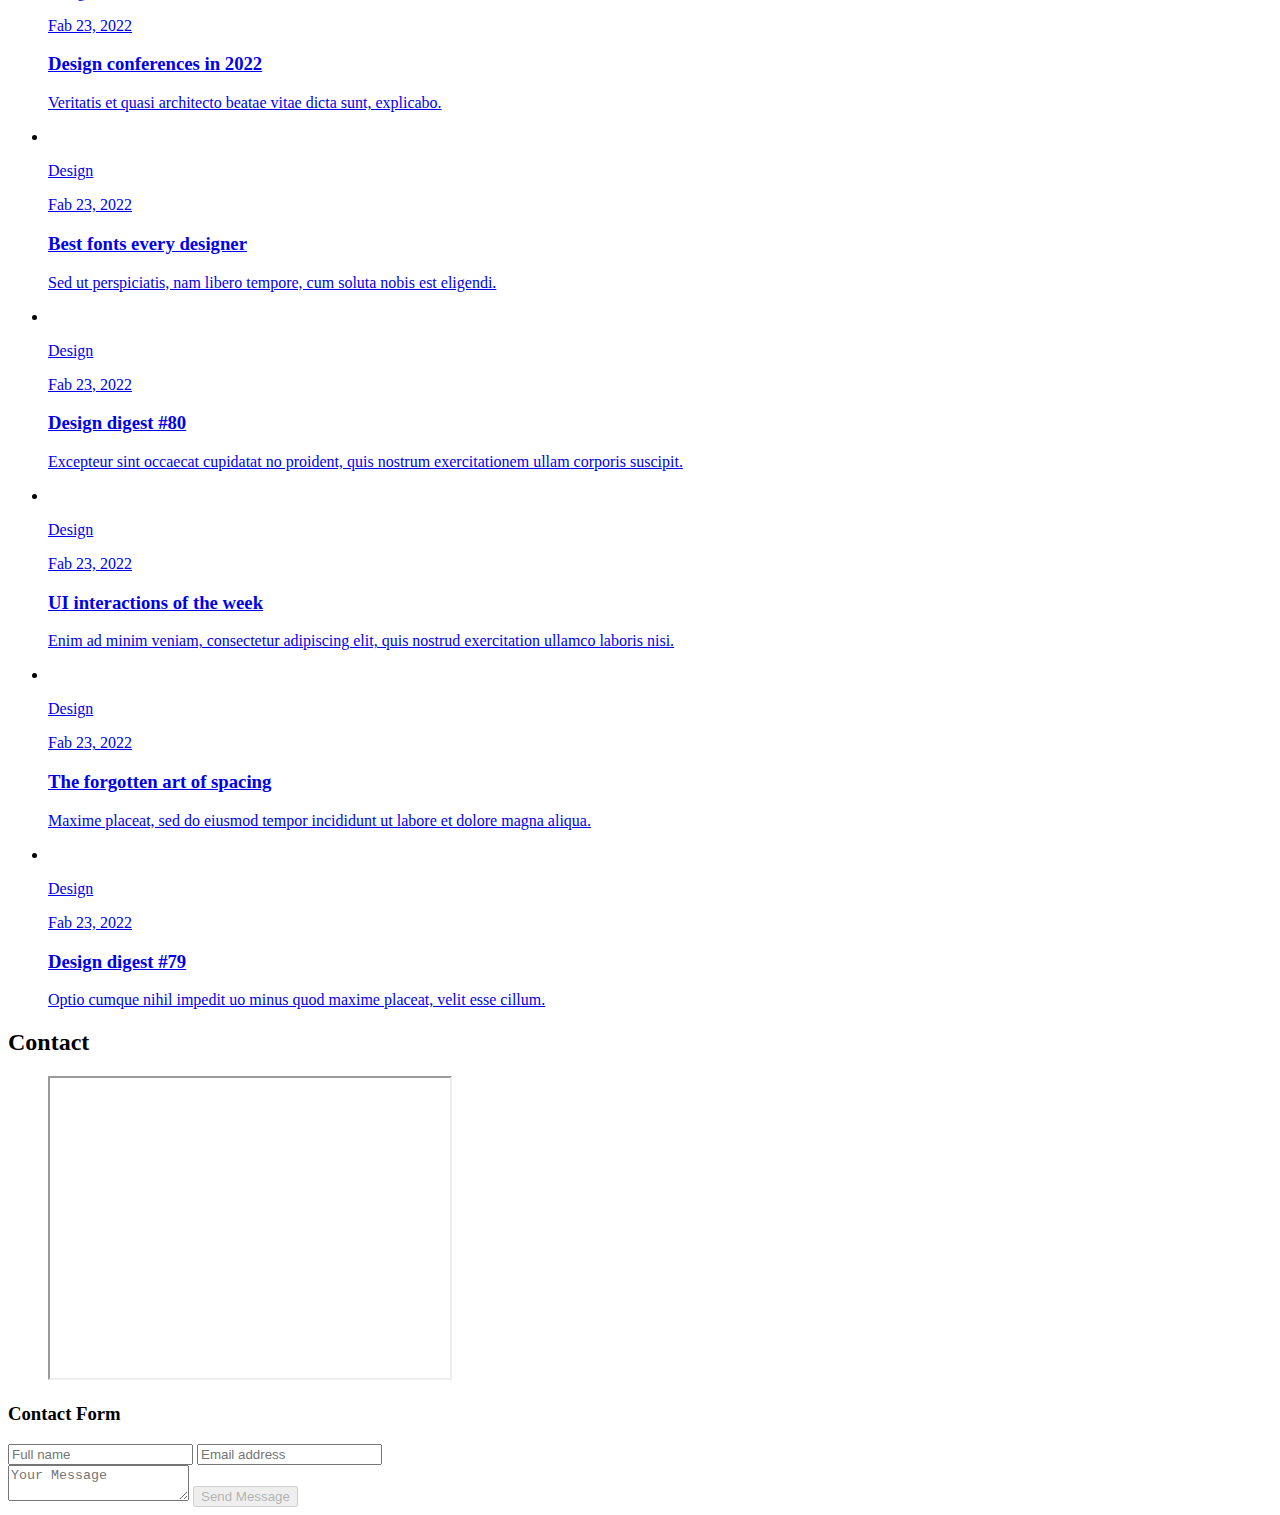
==== commit 26cc741c: "updating ozchi.png" ====
--- a/index.html
+++ b/index.html
@@ -177,11 +177,11 @@
         <ul class="navbar-list">
 
           <li class="navbar-item">
-            <button class="navbar-link" data-nav-link>About</button>
+            <button class="navbar-link active" data-nav-link>About</button>
           </li>
 
           <li class="navbar-item">
-            <button class="navbar-link   active" data-nav-link>Projects</button>
+            <button class="navbar-link" data-nav-link>Projects</button>
           </li>
 
           <li class="navbar-item">
@@ -204,7 +204,7 @@
         - #ABOUT
       -->
 
-      <article class="about" data-page="about">
+      <article class="about active" data-page="about">
 
         <header>
           <h2 class="h2 article-title">About me</h2>
@@ -369,7 +369,7 @@
 
             <li class="clients-item">
               <a href="https://www.ozchi.org/2024/sdc.html">
-                <img src="./assets/images/ozchi.png" alt="client logo">
+                <img src="./assets/images/Ozchi.png" alt="client logo">
               </a>
             </li>
 
@@ -603,7 +603,7 @@
         - #PORTFOLIO
       -->
 
-      <article class="projects   active" data-page="projects">
+      <article class="projects" data-page="projects">
 
         <header>
           <h2 class="h2 article-title">Portfolio</h2>
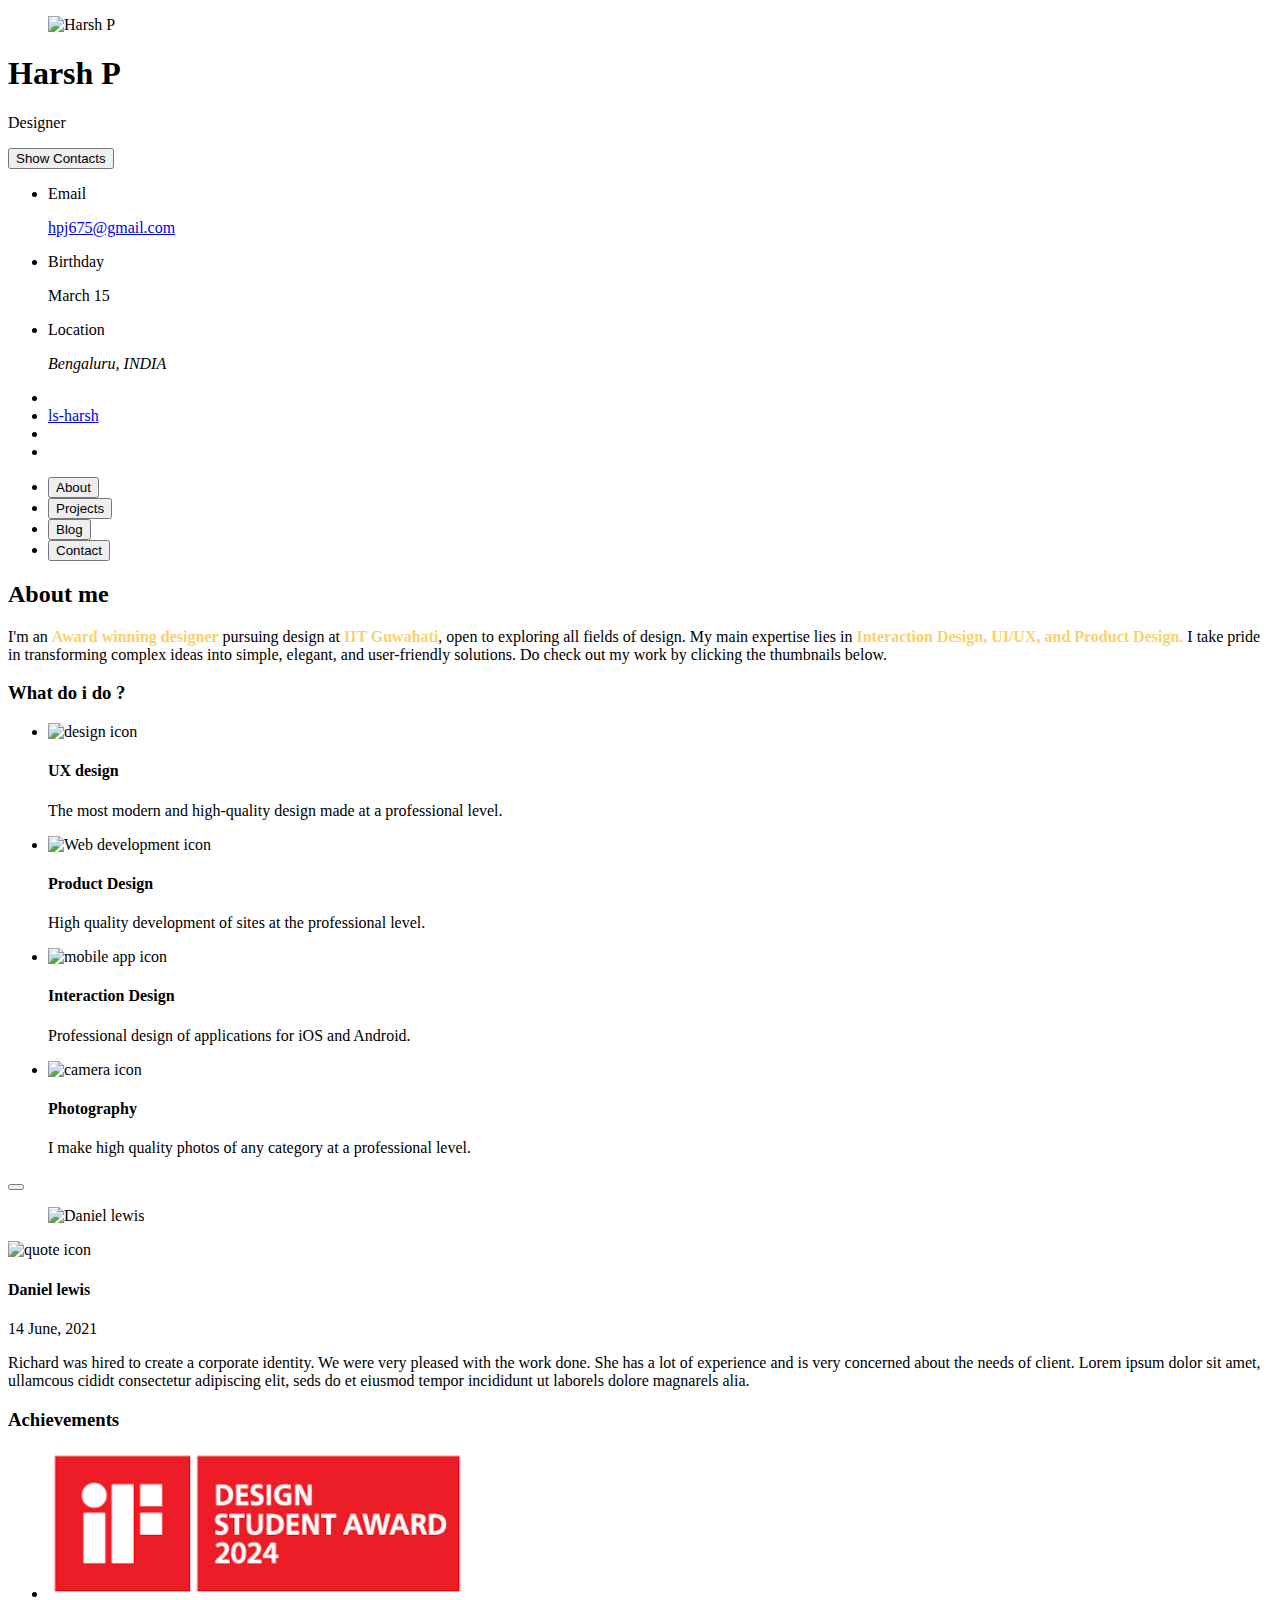
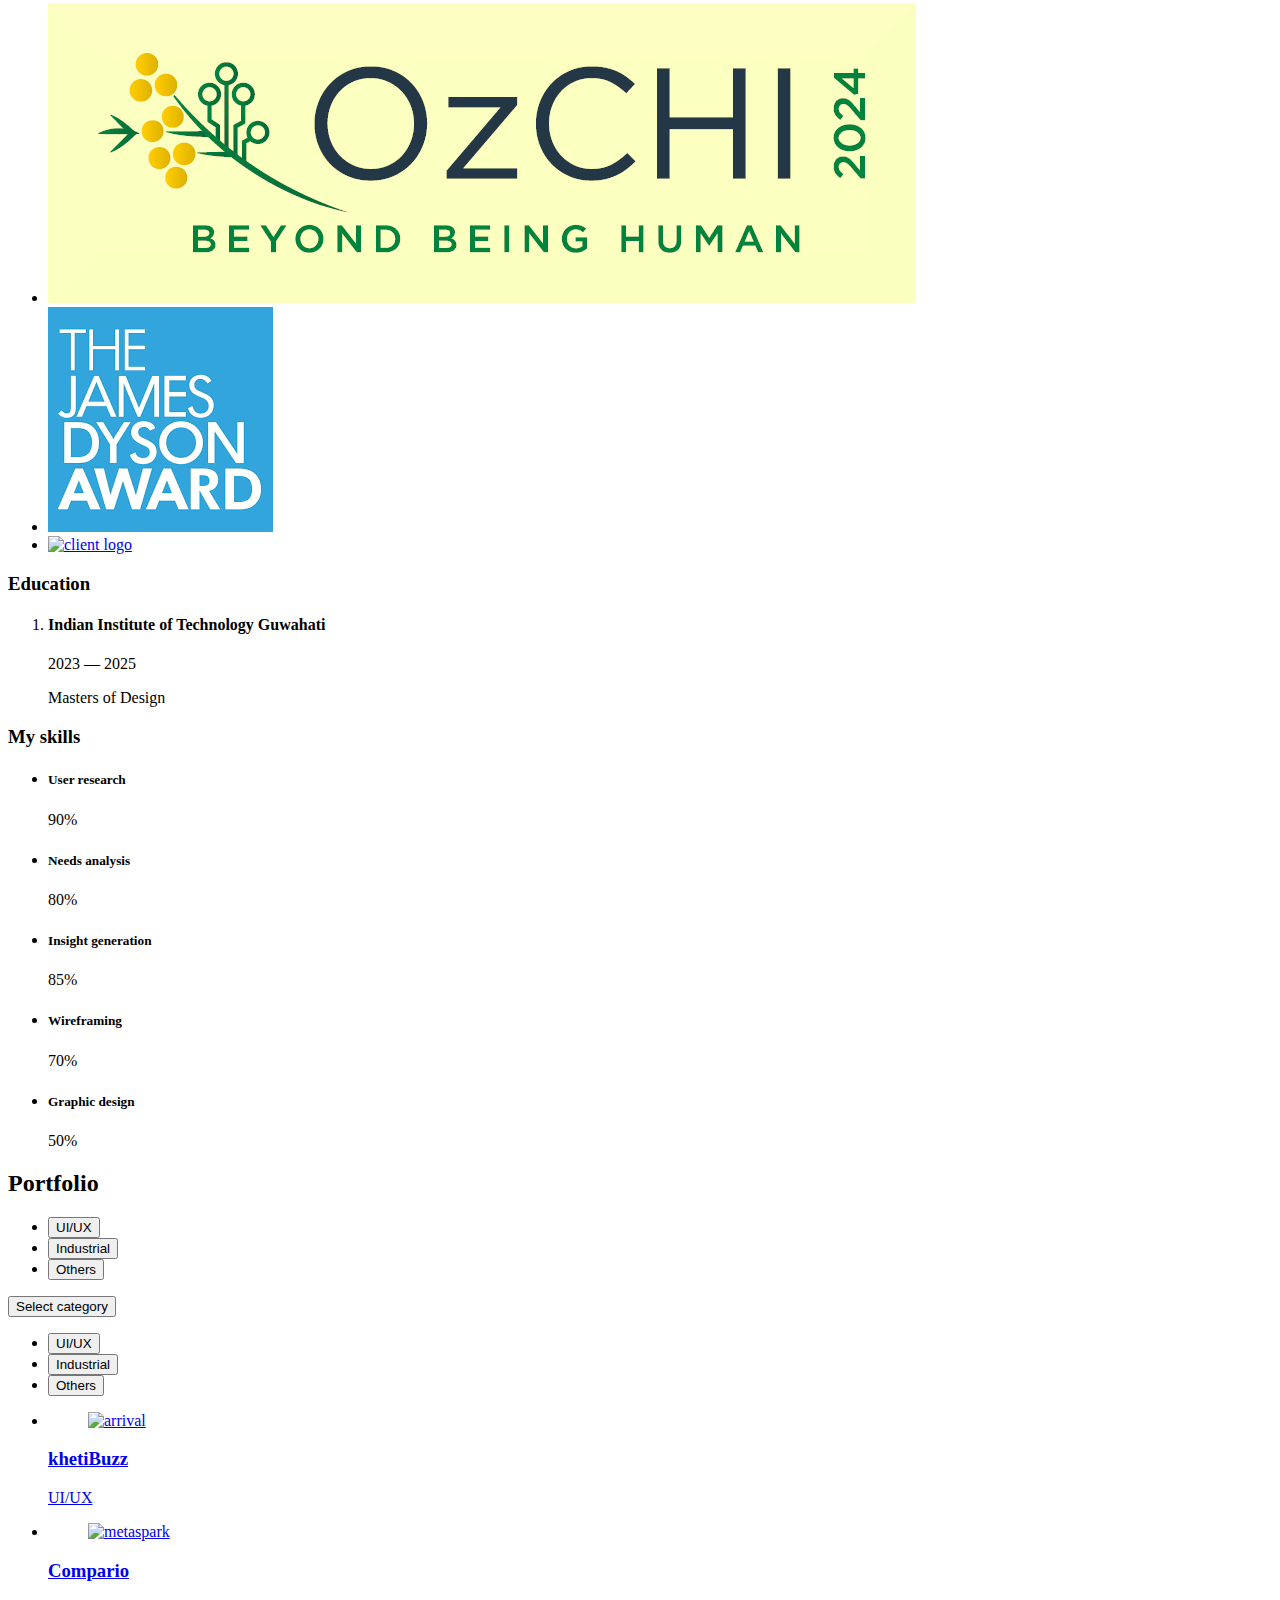
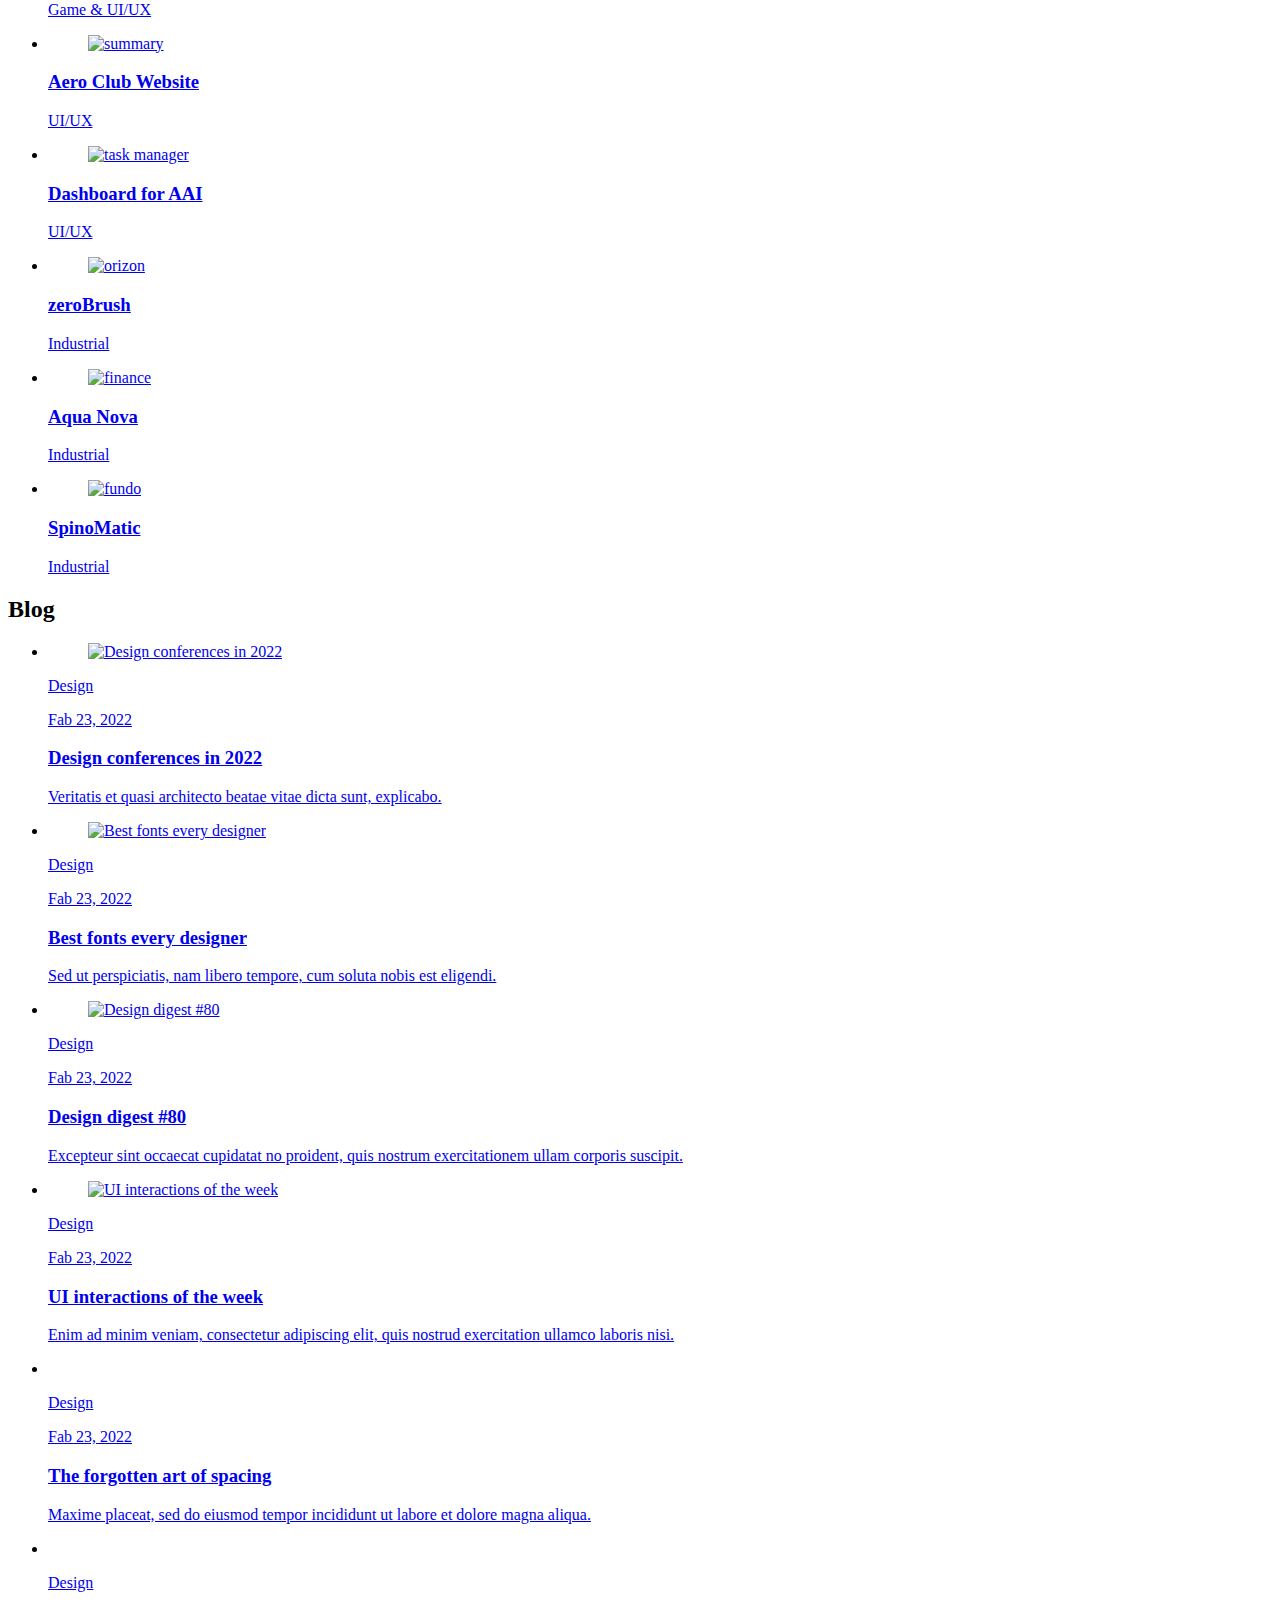
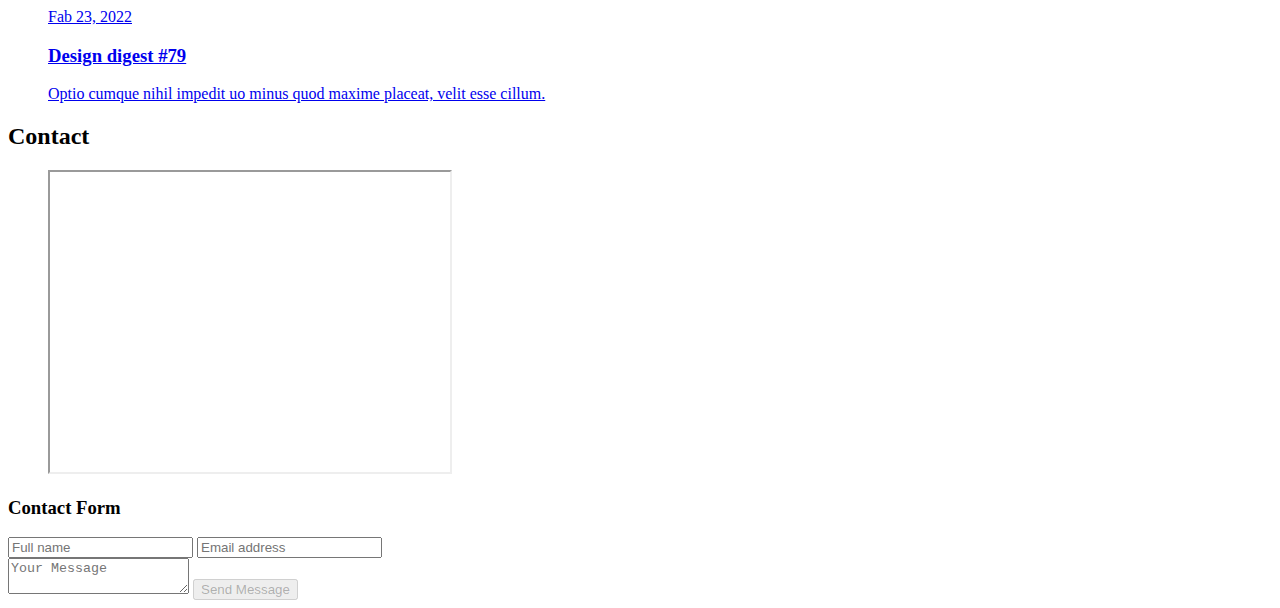
==== commit 96bed6f0: "changes to about" ====
--- a/index.html
+++ b/index.html
@@ -212,16 +212,9 @@
 
         <section class="about-text">
           <p>
-            I'm an <b style="color: #FAD16A;">AWARD WINNING DESIGNER</b> from <b style="color: #FAD16A;">India</b>, open to exploring all fields of design. 
+            I'm an <b style="color: #FAD16A;">Award winning designer</b> pursuing design at <b style="color: #FAD16A;"> IIT Guwahati</b>, open to exploring all fields of design. 
             My main expertise lies in <b style="color: #FAD16A;"> Interaction Design, UI/UX, and Product Design.</b> 
-            I take pride in transforming complex ideas into simple, elegant, and user-friendly solutions.
-          </p>
-
-          <p>
-            My approach is to create designs that are not only <b style="color: #FAD16A;">functional but also visually captivating and engaging.</b>
-            Whether it's crafting an intuitive user interface or developing an innovative product, 
-            I strive to bring your vision to life in the most creative and effective way possible. 
-            With a <b style="color: #FAD16A;">strong foundation in technology and design</b>, I've had the honor of working on award winning projects that successfully blend functionality with aesthetics.
+            I take pride in transforming complex ideas into simple, elegant, and user-friendly solutions. Do check out my work by clicking the thumbnails below.
           </p>
         </section>
 
@@ -419,93 +412,15 @@
                 <span>2023 — 2025</span>
                 
                 <p class="timeline-text">
-                  Masters in Design
+                  Masters of Design
                 </p>
   
               </li>
-  
-              <li class="timeline-item">
-  
-                <h4 class="h4 timeline-item-title">Visvesvaraya Technological University</h4>
-  
-                <span>2018 — 2022</span>
-  
-                <p class="timeline-text">
-                  Bachelors in Engineering - Electronics and Communication
-                </p>
-  
-              </li>
-  
-              <li class="timeline-item">
-  
-                <h4 class="h4 timeline-item-title">Dayananda sagar institution</h4>
-  
-                <span>2016 — 2018</span>
-  
-                <p class="timeline-text">
-                  Higher Secondary 
-                </p>
-  
-              </li>
-  
+
             </ol>
   
           </section>
   
-          <section class="timeline">
-  
-            <div class="title-wrapper">
-              <div class="icon-box">
-                <ion-icon name="book-outline"></ion-icon>
-              </div>
-  
-              <h3 class="h3">Experience</h3>
-            </div>
-  
-            <ol class="timeline-list">
-  
-              <li class="timeline-item">
-  
-                <h4 class="h4 timeline-item-title">Exchange Student</h4>
-  
-                <span>2024</span>
-  
-                <p class="timeline-text">
-                  Attended French+Science program on Sustainability. <span>CIEL Brittany, France </span>
-                </p>
-  
-              </li>
-  
-              <li class="timeline-item">
-  
-                <h4 class="h4 timeline-item-title">Designer and Developer</h4>
-  
-                <span>2022 — 2023</span>
-  
-                <p class="timeline-text">
-                  Designed and Developed an EdTech site for kids with multiple Indian language support.
-                  <span>Klaritree Bengaluru, India</span>
-                </p>
-  
-              </li>
-  
-              <!-- <li class="timeline-item">
-  
-                <h4 class="h4 timeline-item-title">Web designer</h4>
-  
-                <span>2010 — 2013</span>
-  
-                <p class="timeline-text">
-                  Nemo enims ipsam voluptatem, blanditiis praesentium voluptum delenit atque corrupti, quos dolores et
-                  quas molestias
-                  exceptur.
-                </p>
-  
-              </li> -->
-  
-            </ol>
-  
-          </section>
   
           <section class="skill">
   
@@ -513,34 +428,10 @@
   
             <ul class="skills-list content-card">
   
+  
+              
               <li class="skills-item">
-  
-                <div class="title-wrapper">
-                  <h5 class="h5">Web design</h5>
-                  <data value="80">80%</data>
-                </div>
-  
-                <div class="skill-progress-bg">
-                  <div class="skill-progress-fill" style="width: 80%;"></div>
-                </div>
-  
-              </li>
-  
-              <li class="skills-item">
-  
-                <div class="title-wrapper">
-                  <h5 class="h5">Graphic design</h5>
-                  <data value="70">70%</data>
-                </div>
-  
-                <div class="skill-progress-bg">
-                  <div class="skill-progress-fill" style="width: 70%;"></div>
-                </div>
-  
-              </li>
-  
-              <li class="skills-item">
-  
+                
                 <div class="title-wrapper">
                   <h5 class="h5">User research</h5>
                   <data value="90">90%</data>
@@ -549,16 +440,16 @@
                 <div class="skill-progress-bg">
                   <div class="skill-progress-fill" style="width: 90%;"></div>
                 </div>
-  
+                
               </li>
   
               <li class="skills-item">
-  
+                
                 <div class="title-wrapper">
                   <h5 class="h5">Needs analysis</h5>
                   <data value="50">80%</data>
                 </div>
-  
+                
                 <div class="skill-progress-bg">
                   <div class="skill-progress-fill" style="width: 80%;"></div>
                 </div>
@@ -571,28 +462,40 @@
                   <h5 class="h5">Insight generation</h5>
                   <data value="50">85%</data>
                 </div>
-  
+                
                 <div class="skill-progress-bg">
                   <div class="skill-progress-fill" style="width: 85%;"></div>
                 </div>
   
               </li>
-
+              
               <li class="skills-item">
-  
+                
                 <div class="title-wrapper">
                   <h5 class="h5">Wireframing</h5>
-                  <data value="50">100%</data>
+                  <data value="50">70%</data>
                 </div>
   
                 <div class="skill-progress-bg">
-                  <div class="skill-progress-fill" style="width: 100%;"></div>
-                </div>
-  
+                  <div class="skill-progress-fill" style="width: 70%;"></div>
+                </div>
+                
               </li>
-
+              <li class="skills-item">
+    
+                <div class="title-wrapper">
+                  <h5 class="h5">Graphic design</h5>
+                  <data value="70">50%</data>
+                </div>
+    
+                <div class="skill-progress-bg">
+                  <div class="skill-progress-fill" style="width: 50%;"></div>
+                </div>
+    
+              </li>
+              
             </ul>
-  
+            
           </section>
 
         </section>
@@ -613,12 +516,12 @@
 
           <ul class="filter-list">
 
+            <!-- <li class="filter-item">
+              <button class="active" data-filter-btn>All</button>
+            </li> -->
+
             <li class="filter-item">
-              <button class="active" data-filter-btn>All</button>
-            </li>
-
-            <li class="filter-item">
-              <button data-filter-btn>UI/UX</button>
+              <button class="active" data-filter-btn>UI/UX</button>
             </li>
 
             <li class="filter-item">
@@ -645,9 +548,9 @@
 
             <ul class="select-list">
 
-              <li class="select-item">
+              <!-- <li class="select-item">
                 <button data-select-item>All</button>
-              </li>
+              </li> -->
 
               <li class="select-item">
                 <button data-select-item>UI/UX</button>
@@ -686,7 +589,7 @@
             </li>
 
             <li class="project-item  active" data-filter-item data-category="ui/ux">
-              <a href="#">
+              <a href="./compario.html">
 
                 <figure class="project-img">
                   <div class="project-item-icon-box">
@@ -793,7 +696,7 @@
               </a>
             </li>
 
-            <li class="project-item  active" data-filter-item data-category="industrial">
+            <!-- <li class="project-item  active" data-filter-item data-category="industrial">
               <a href="#">
 
                 <figure class="project-img">
@@ -827,7 +730,7 @@
                 <p class="project-category">Web design</p>
 
               </a>
-            </li>
+            </li> -->
           </ul>
 
         </section>
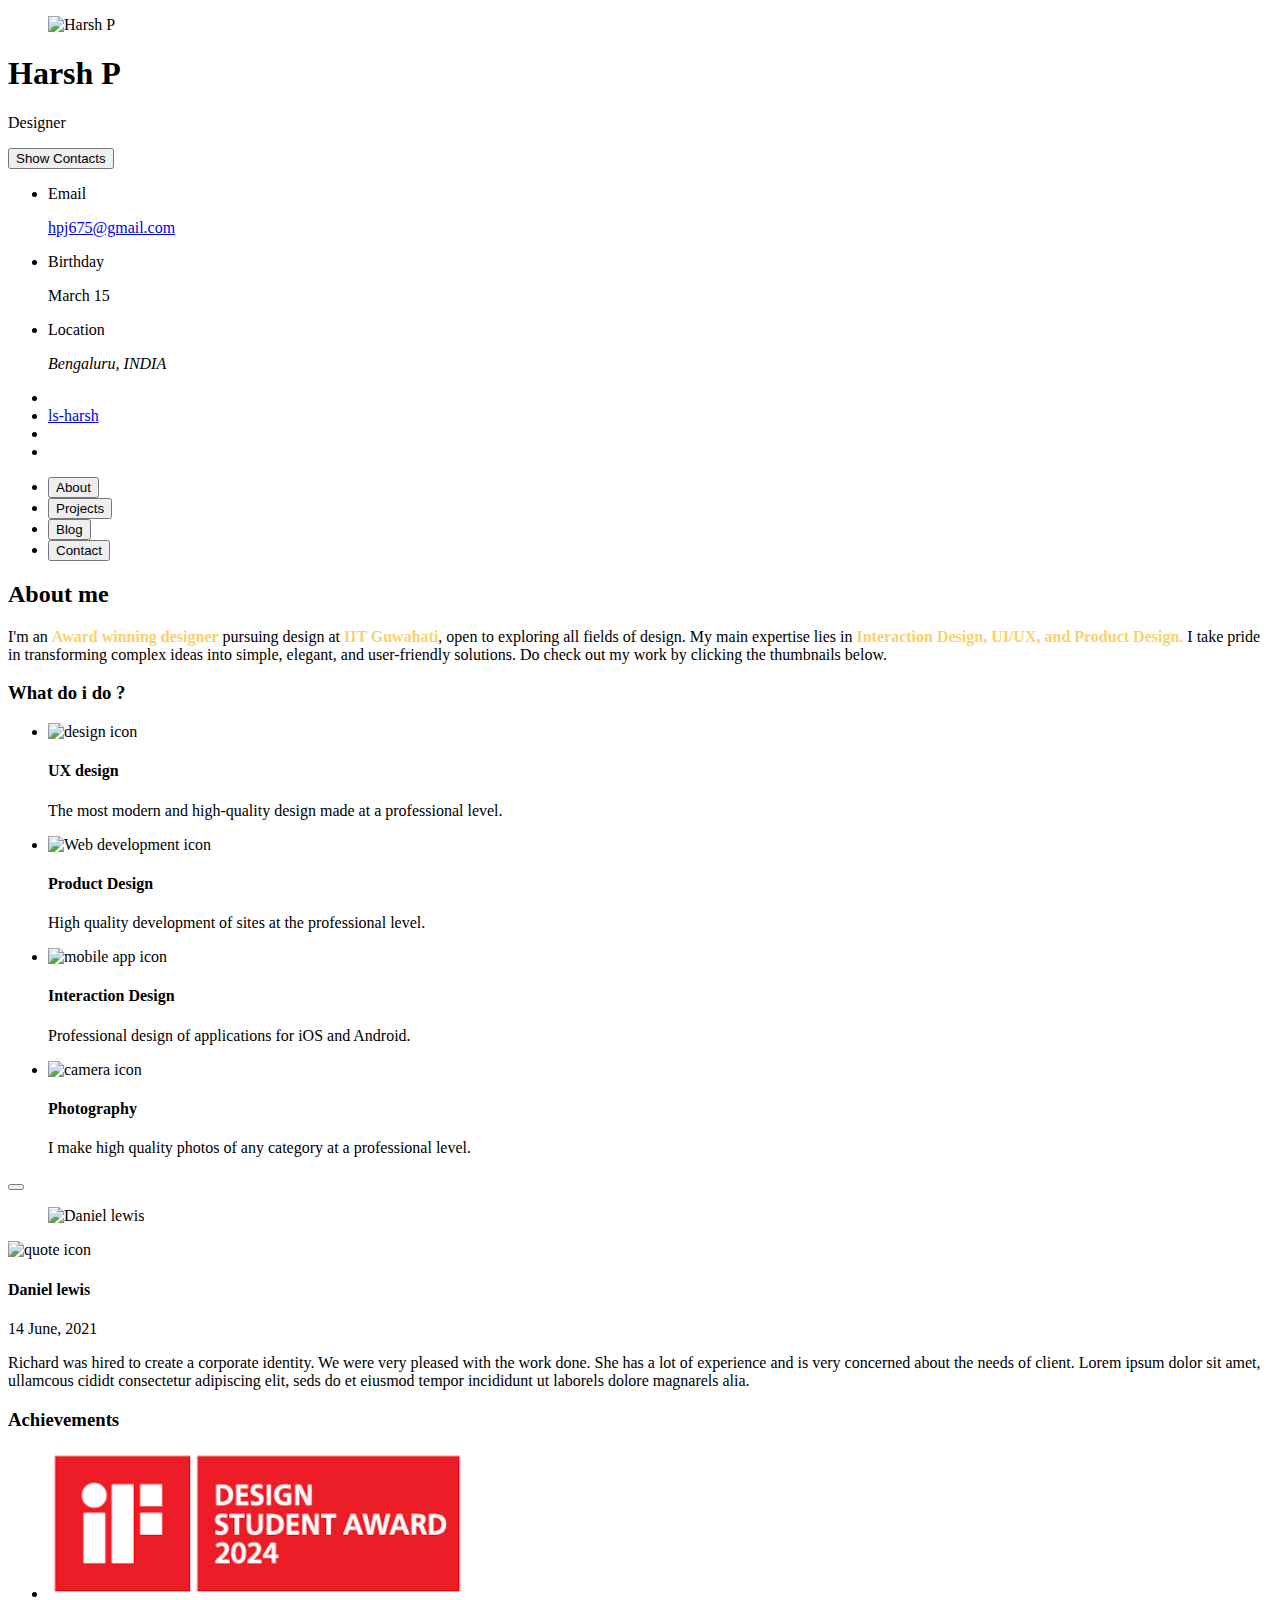
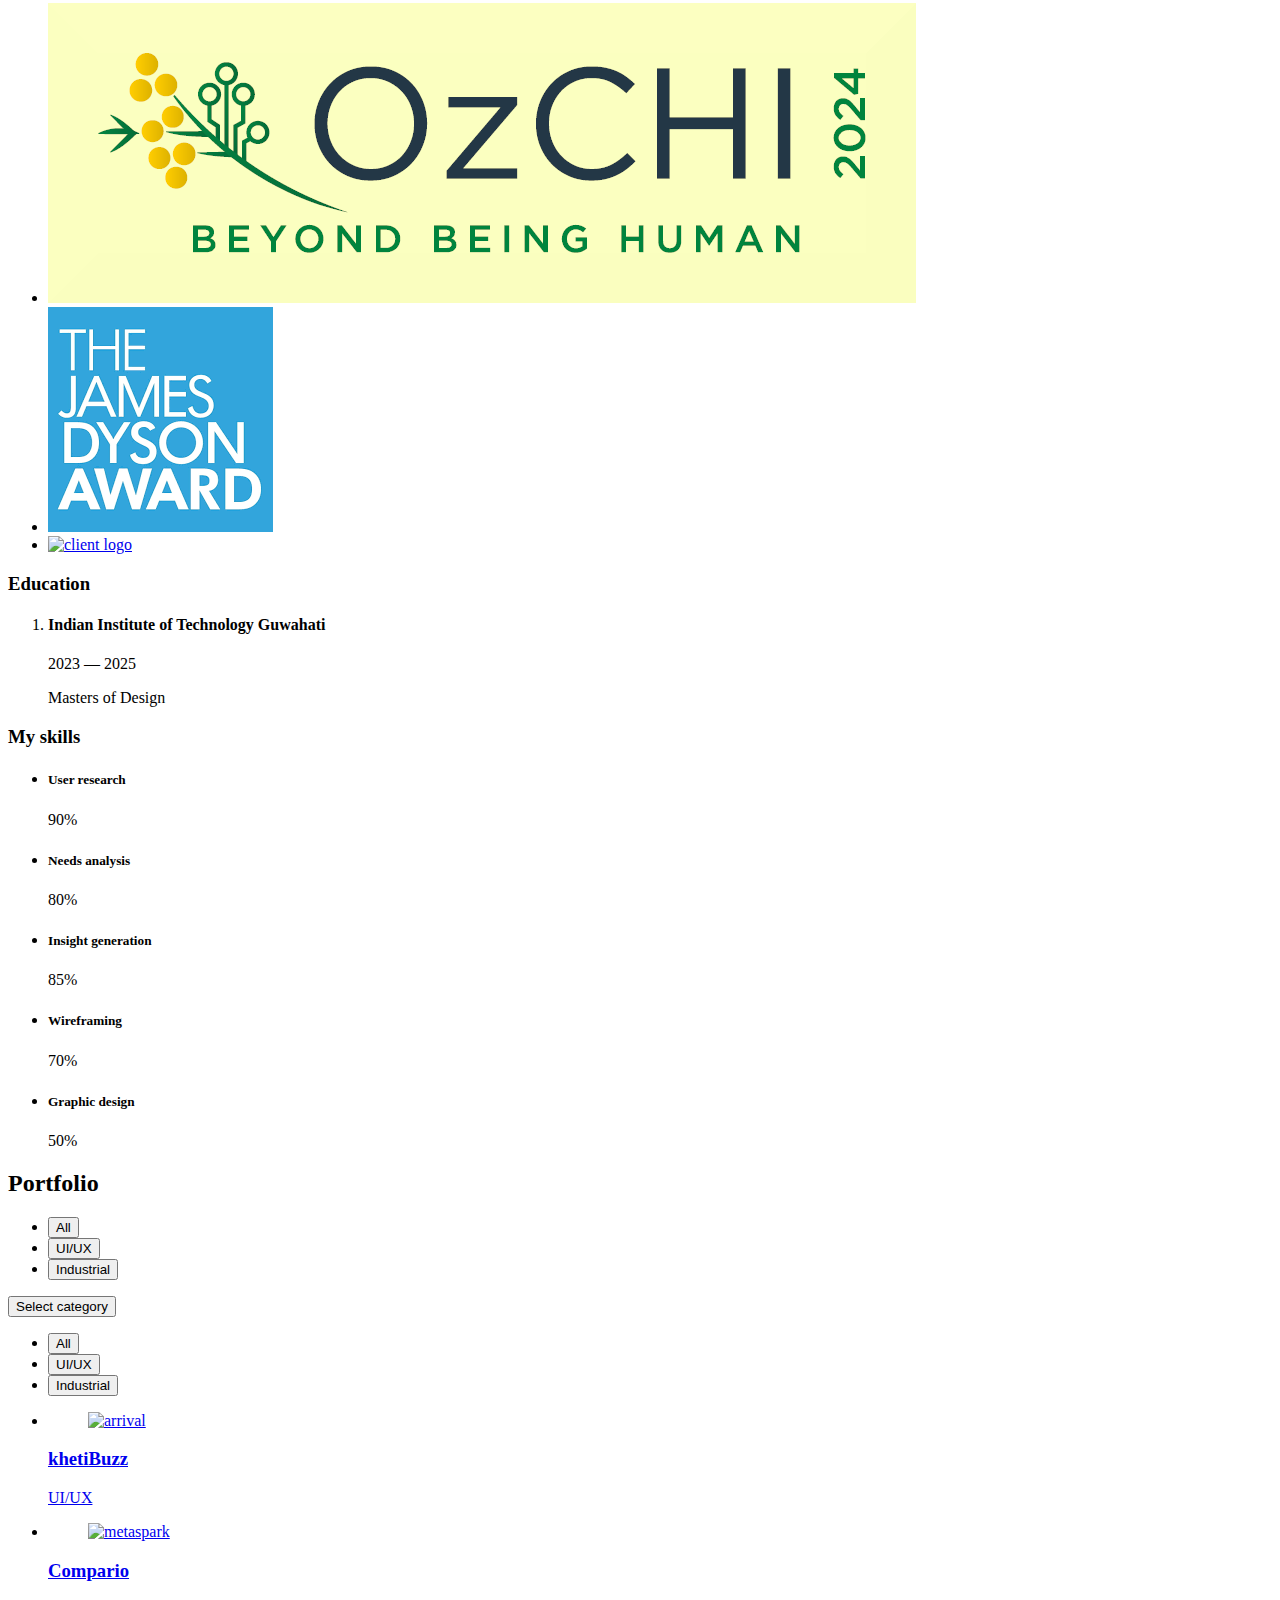
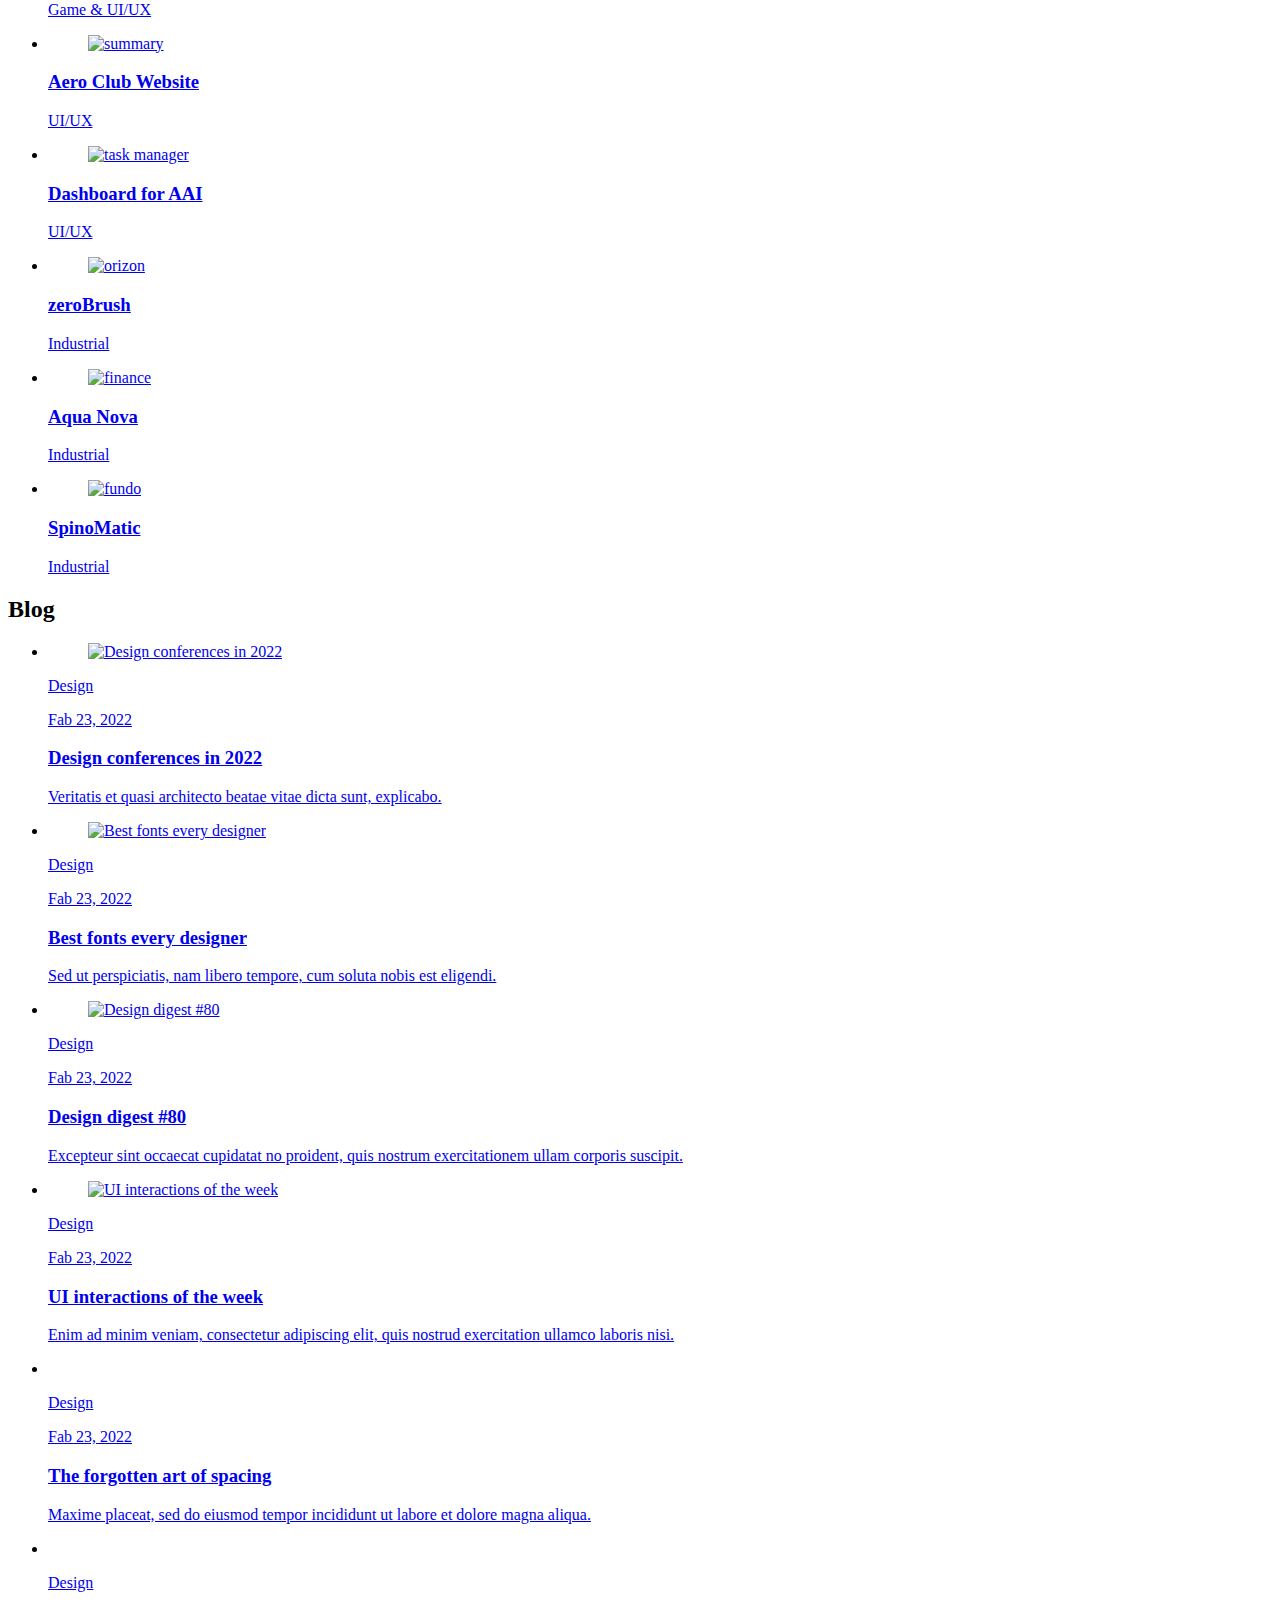
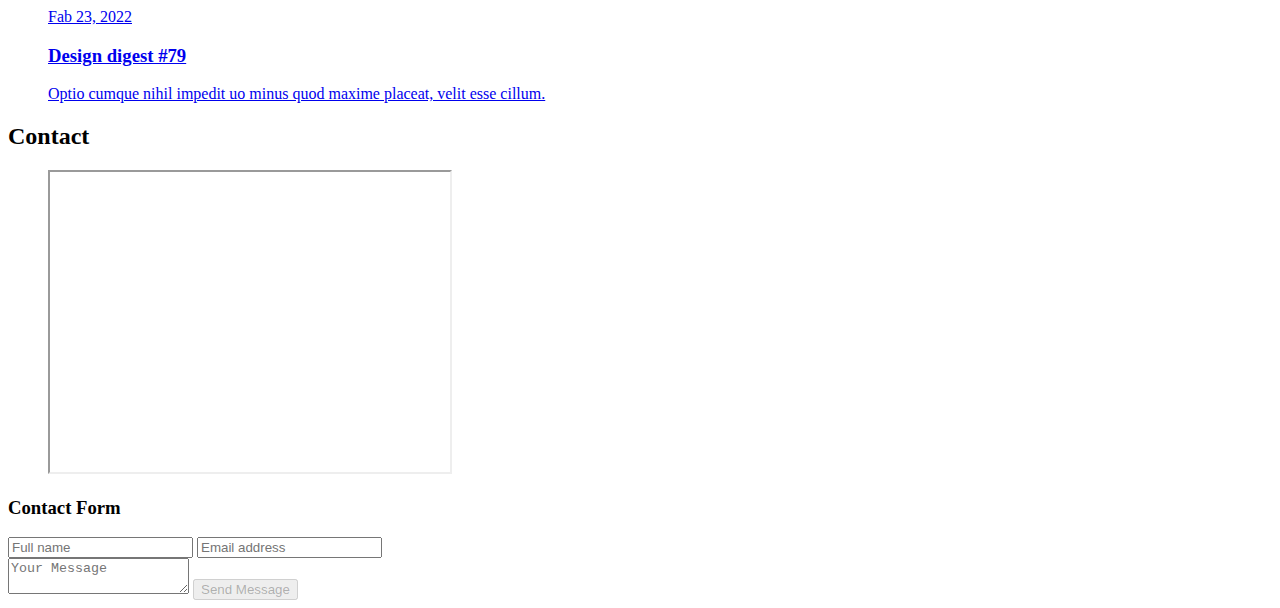
==== commit e028b6ef: "few chngs with khti&prjts" ====
--- a/index.html
+++ b/index.html
@@ -377,20 +377,6 @@
                 <img src="./assets/images/sih_2020.png" alt="client logo">
               </a>
             </li>
-
-
-            <!-- <li class="clients-item">
-              <a href="#">
-                <img src="./assets/images/logo-5-color.png" alt="client logo">
-              </a>
-            </li>
-
-            <li class="clients-item">
-              <a href="#">
-                <img src="./assets/images/logo-6-color.png" alt="client logo">
-              </a>
-            </li> -->
-
           </ul>
 
           <section class="timeline">
@@ -516,22 +502,18 @@
 
           <ul class="filter-list">
 
-            <!-- <li class="filter-item">
+            <li class="filter-item">
               <button class="active" data-filter-btn>All</button>
-            </li> -->
+            </li>
 
             <li class="filter-item">
-              <button class="active" data-filter-btn>UI/UX</button>
+              <button data-filter-btn>UI/UX</button>
             </li>
 
             <li class="filter-item">
               <button data-filter-btn>Industrial</button>
             </li>
 
-            <li class="filter-item">
-              <button data-filter-btn>Others</button>
-            </li>
-
           </ul>
 
           <div class="filter-select-box">
@@ -548,9 +530,9 @@
 
             <ul class="select-list">
 
-              <!-- <li class="select-item">
+              <li class="select-item">
                 <button data-select-item>All</button>
-              </li> -->
+              </li>
 
               <li class="select-item">
                 <button data-select-item>UI/UX</button>
@@ -560,10 +542,6 @@
                 <button data-select-item>Industrial</button>
               </li>
 
-              <li class="select-item">
-                <button data-select-item>Others</button>
-              </li>
-
             </ul>
 
           </div>
@@ -571,7 +549,7 @@
           <ul class="project-list">
 
             <li class="project-item  active" data-filter-item data-category="ui/ux">
-              <a href="./kheti.html">
+              <a href="./kheti.html" target="_blank">
 
                 <figure class="project-img">
                   <div class="project-item-icon-box">
@@ -589,7 +567,7 @@
             </li>
 
             <li class="project-item  active" data-filter-item data-category="ui/ux">
-              <a href="./compario.html">
+              <a href="./compario.html" target="_blank">
 
                 <figure class="project-img">
                   <div class="project-item-icon-box">
@@ -607,7 +585,7 @@
             </li>
 
             <li class="project-item  active" data-filter-item data-category="ui/ux">
-              <a href="./aero.html">
+              <a href="./aero.html" target="_blank">
 
                 <figure class="project-img">
                   <div class="project-item-icon-box">
@@ -625,7 +603,7 @@
             </li>
 
             <li class="project-item  active" data-filter-item data-category="ui/ux">
-              <a href="./aai.html">
+              <a href="./aai.html" target="_blank">
 
                 <figure class="project-img">
                   <div class="project-item-icon-box">
@@ -643,7 +621,7 @@
             </li>
             
             <li class="project-item  active" data-filter-item data-category="industrial">
-              <a href="./project.html" target="_blank">
+              <a href="https://ifdesign.com/en/winner-ranking/project/zero-brush/649499" target="_blank">
 
                 <figure class="project-img">
                   <div class="project-item-icon-box">
@@ -679,7 +657,7 @@
             </li>
 
             <li class="project-item  active" data-filter-item data-category="industrial">
-              <a href="./project2.html">
+              <a href="./project2.html" target="_blank">
 
                 <figure class="project-img">
                   <div class="project-item-icon-box">
@@ -696,41 +674,6 @@
               </a>
             </li>
 
-            <!-- <li class="project-item  active" data-filter-item data-category="industrial">
-              <a href="#">
-
-                <figure class="project-img">
-                  <div class="project-item-icon-box">
-                    <ion-icon name="eye-outline"></ion-icon>
-                  </div>
-
-                  <img src="./assets/images/project-4.png" alt="brawlhalla" loading="lazy">
-                </figure>
-
-                <h3 class="project-title">Brawlhalla</h3>
-
-                <p class="project-category">Applications</p>
-
-              </a>
-            </li>
-
-            <li class="project-item  active" data-filter-item data-category="others">
-              <a href="#">
-
-                <figure class="project-img">
-                  <div class="project-item-icon-box">
-                    <ion-icon name="eye-outline"></ion-icon>
-                  </div>
-
-                  <img src="./assets/images/project-5.png" alt="dsm." loading="lazy">
-                </figure>
-
-                <h3 class="project-title">DSM.</h3>
-
-                <p class="project-category">Web design</p>
-
-              </a>
-            </li> -->
           </ul>
 
         </section>
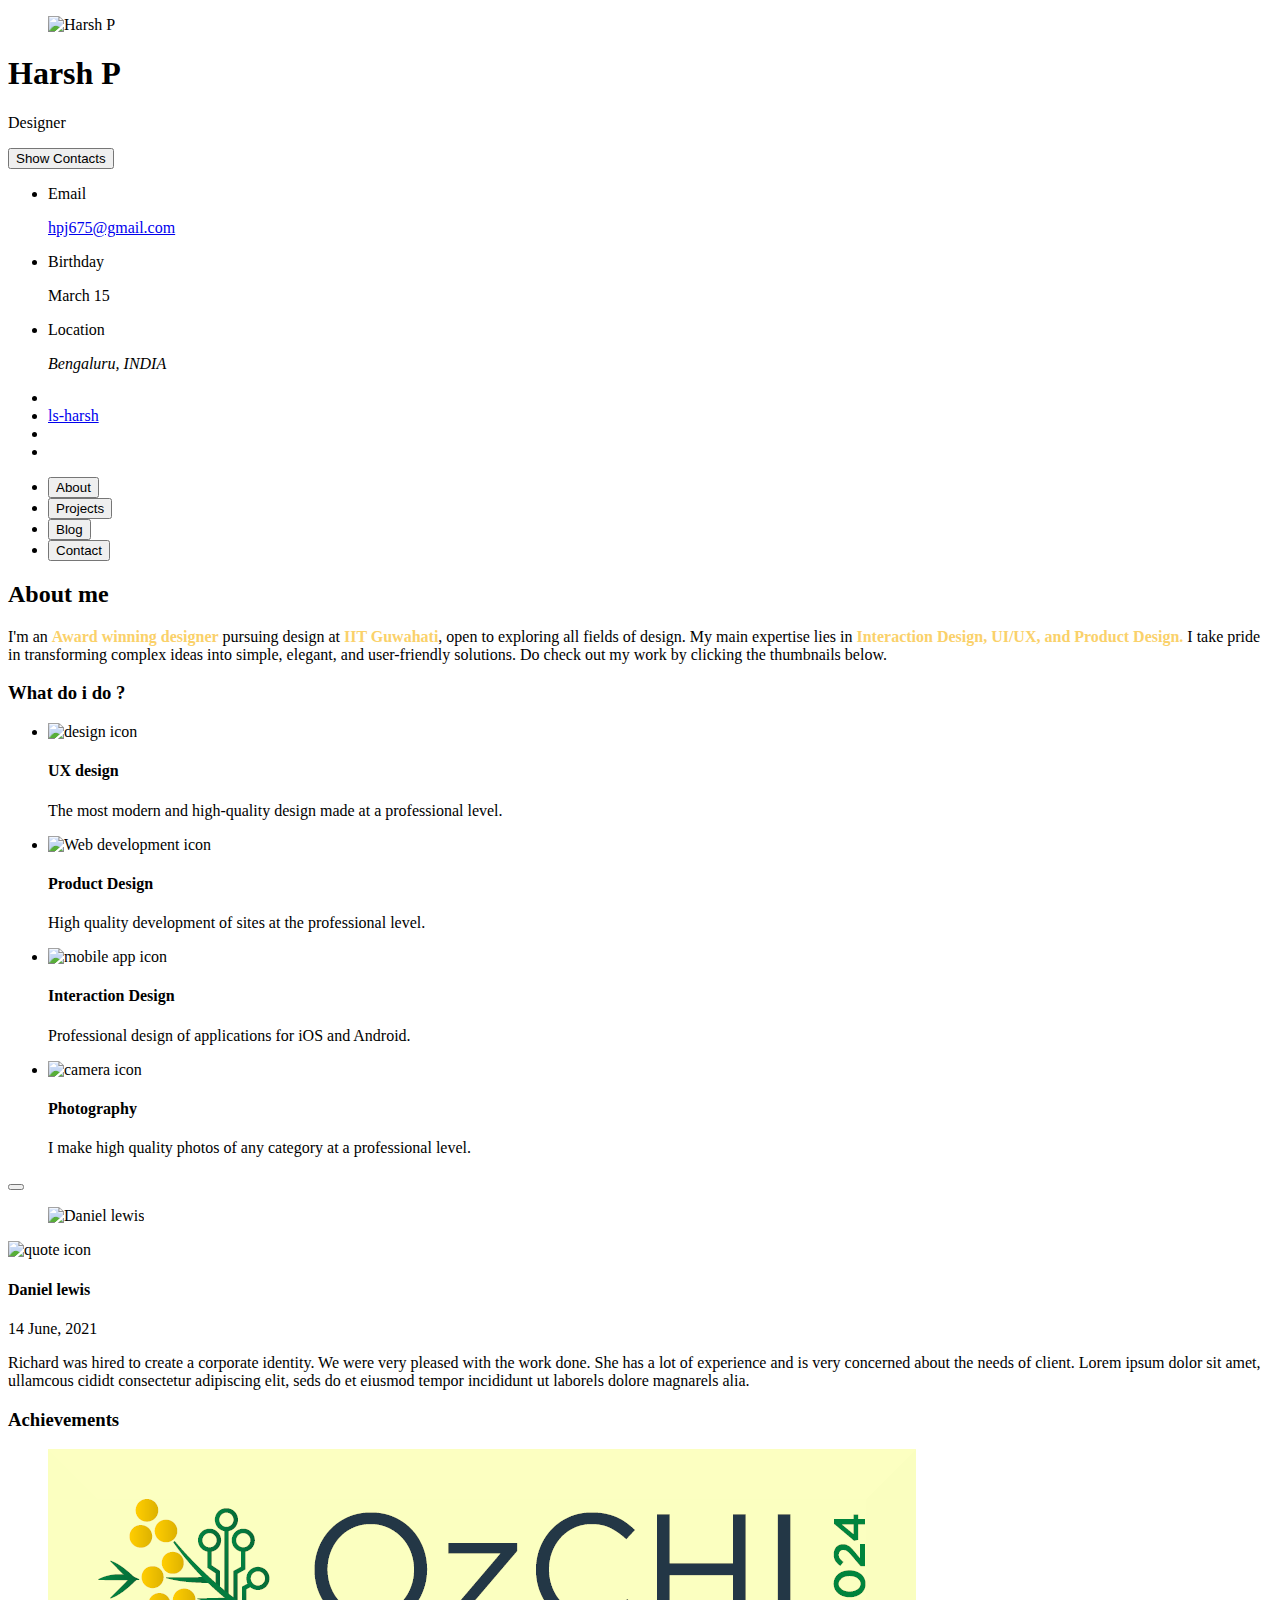
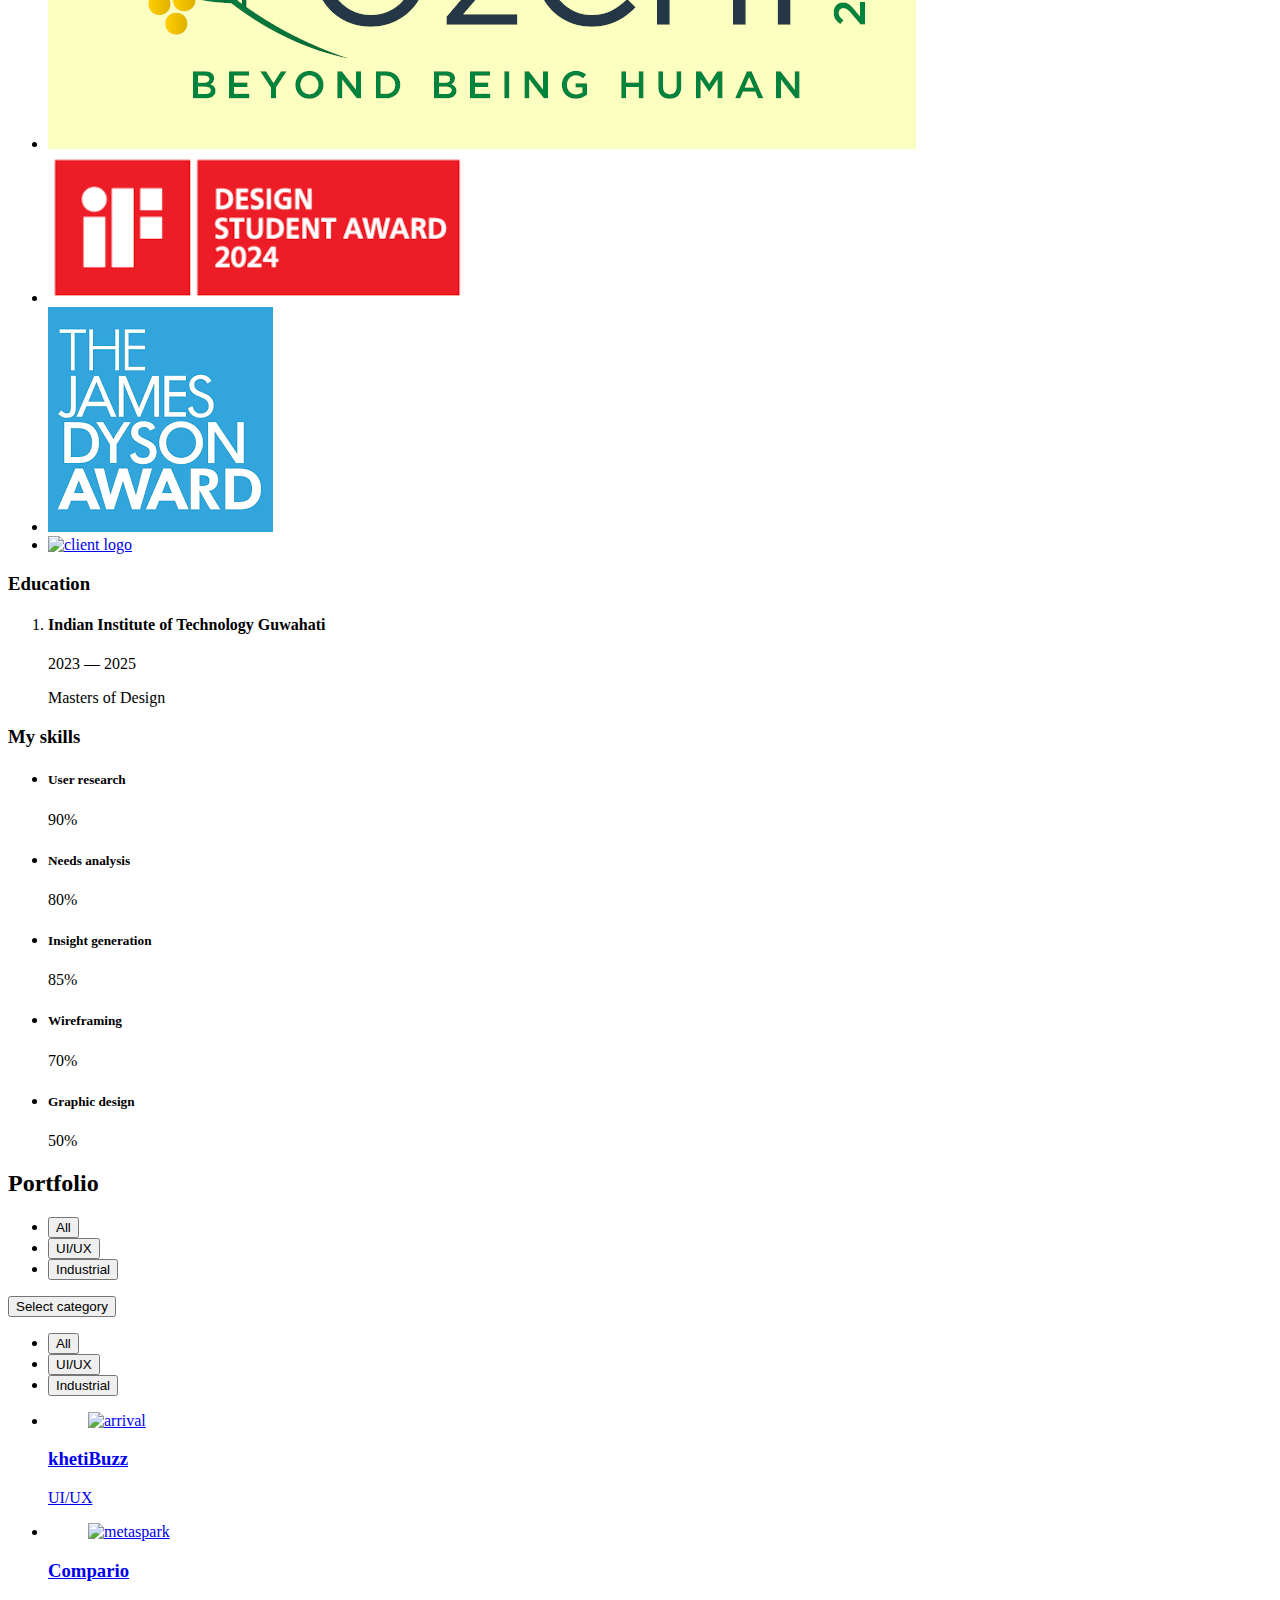
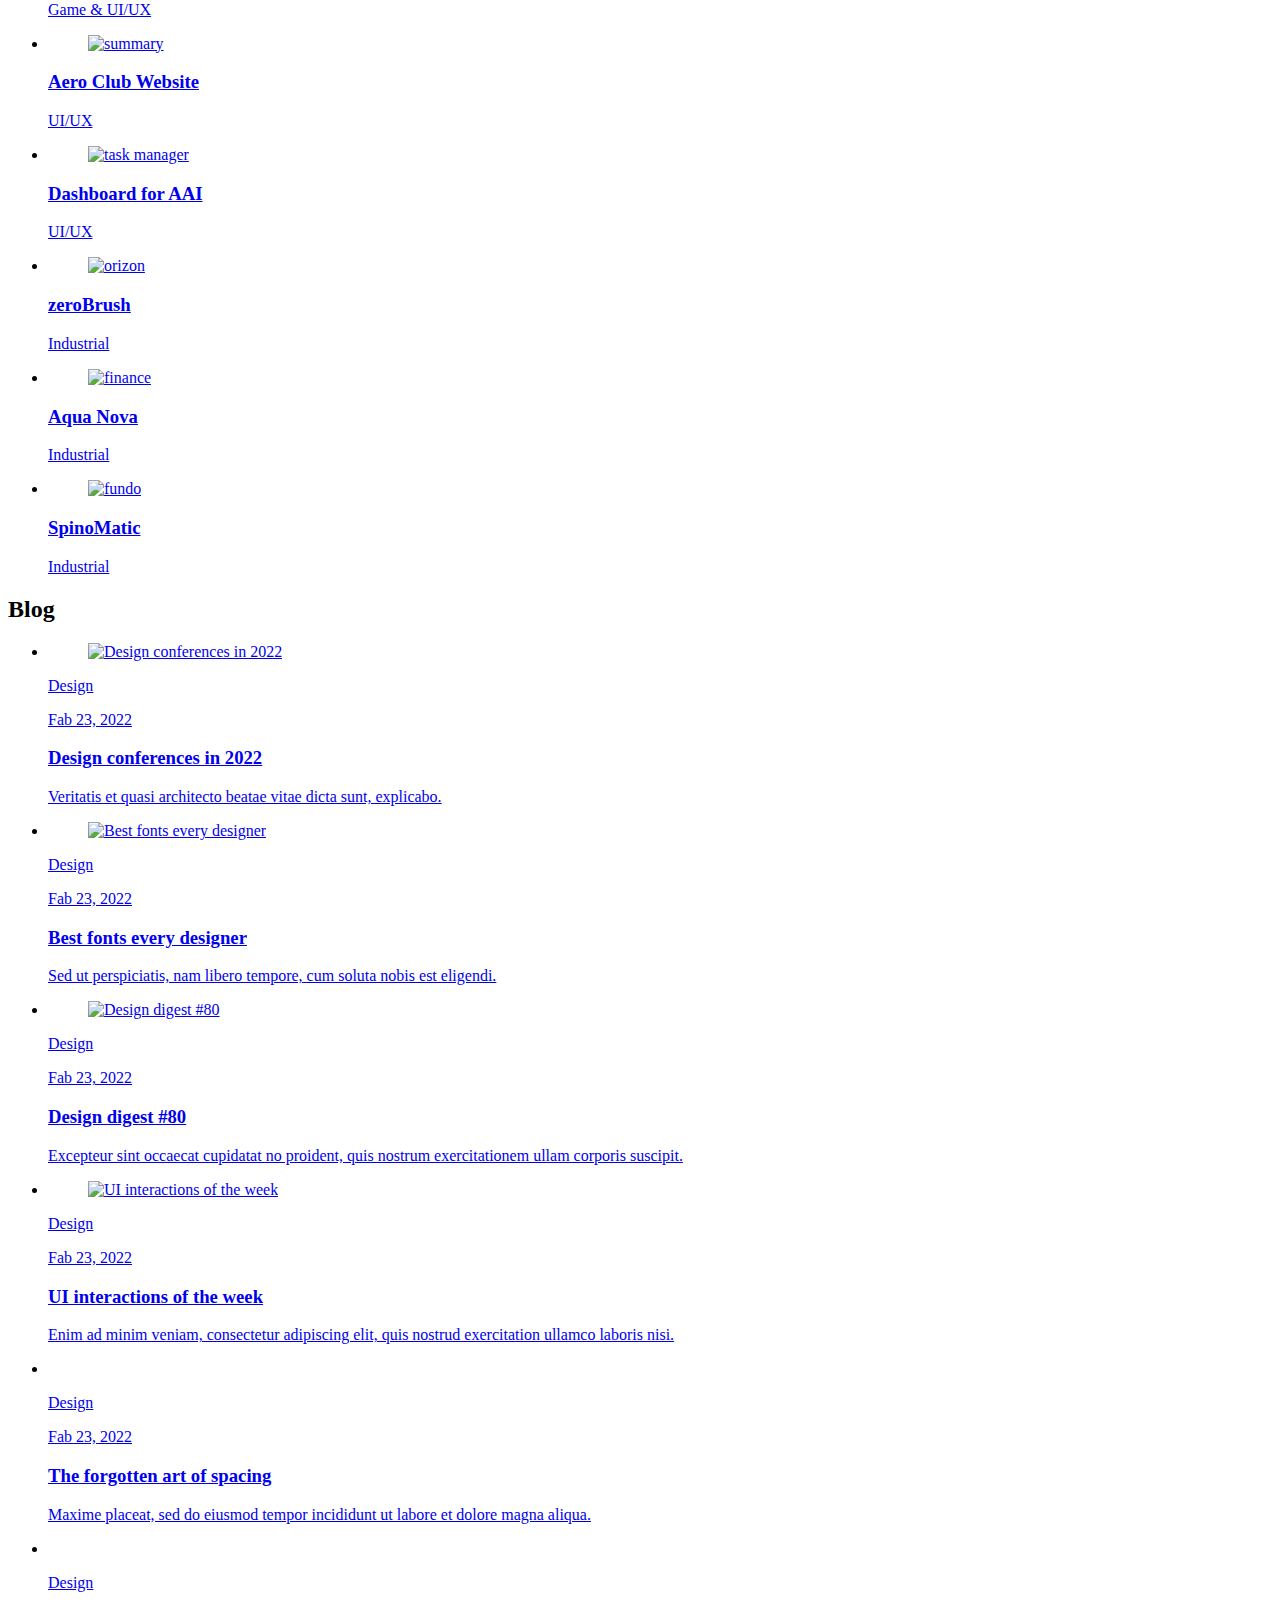
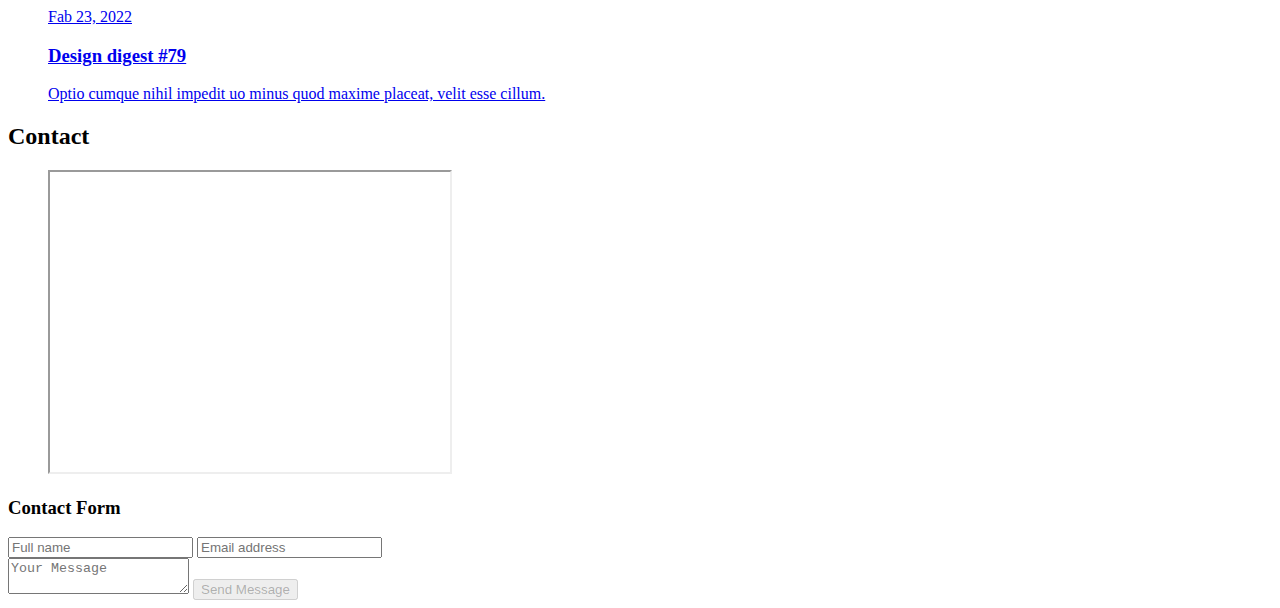
==== commit 786a8917: "minor changes" ====
--- a/index.html
+++ b/index.html
@@ -353,6 +353,11 @@
           <h3 class="h3 clients-title">Achievements</h3>
 
           <ul class="clients-list has-scrollbar">
+            <li class="clients-item">
+              <a href="https://www.ozchi.org/2024/sdc.html">
+                <img src="./assets/images/Ozchi.png" alt="client logo">
+              </a>
+            </li>
 
             <li class="clients-item">
               <a href="https://ifdesign.com/en/if-design-student-award">
@@ -360,11 +365,6 @@
               </a>
             </li>
 
-            <li class="clients-item">
-              <a href="https://www.ozchi.org/2024/sdc.html">
-                <img src="./assets/images/Ozchi.png" alt="client logo">
-              </a>
-            </li>
 
             <li class="clients-item">
               <a href="https://www.jamesdysonaward.org/en-in/past-winners/">
